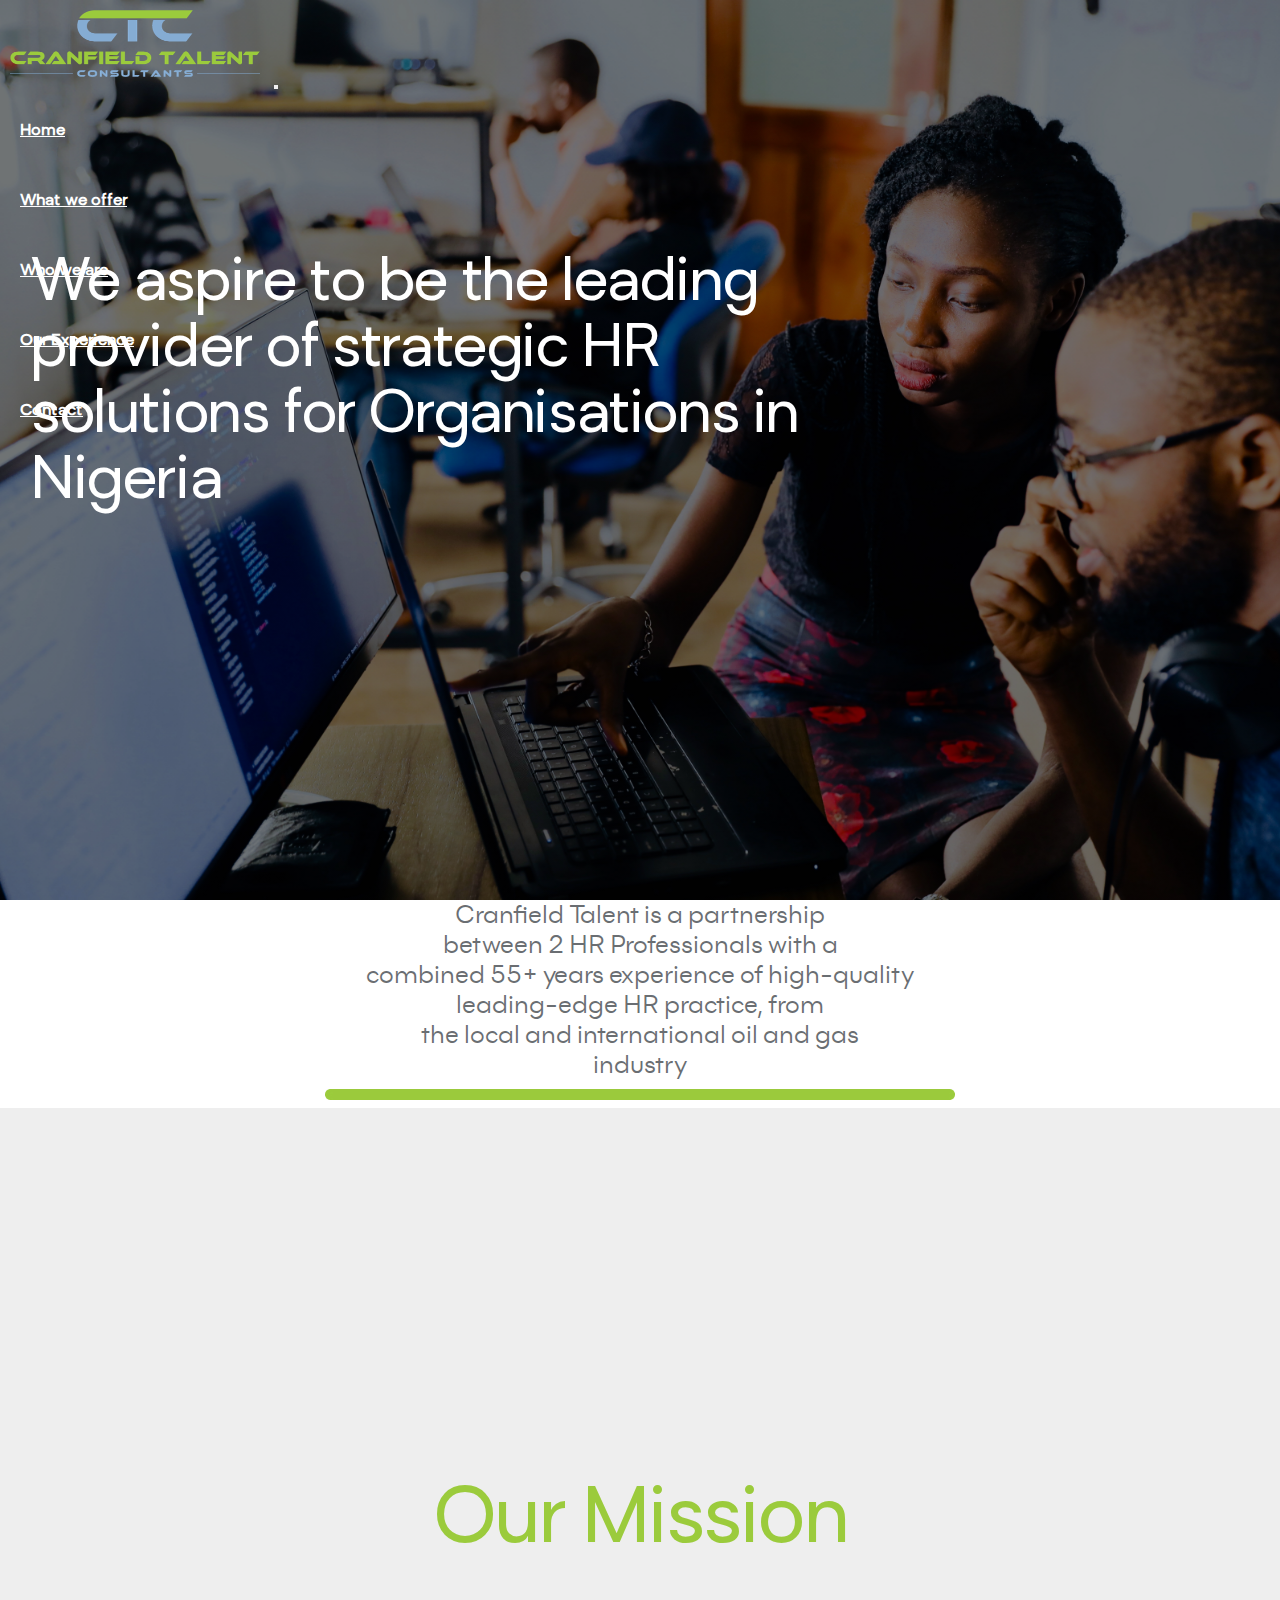
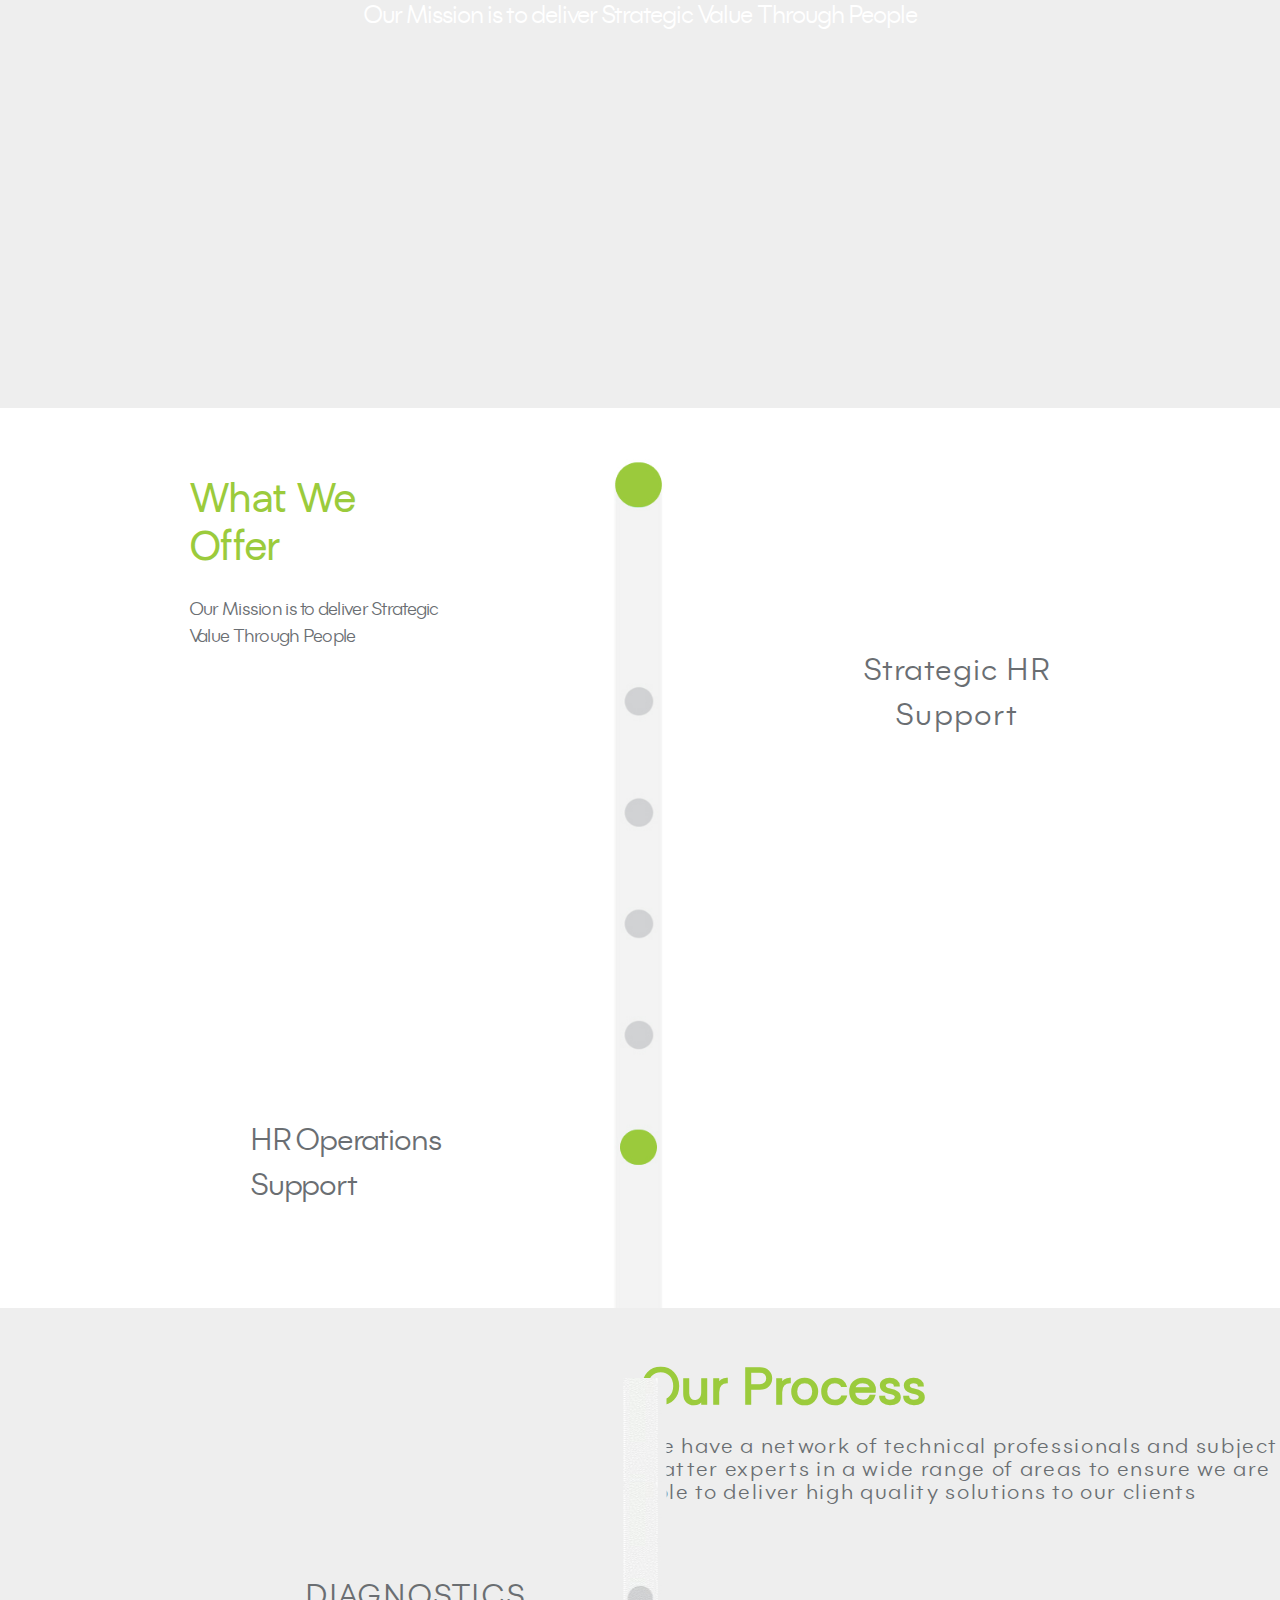
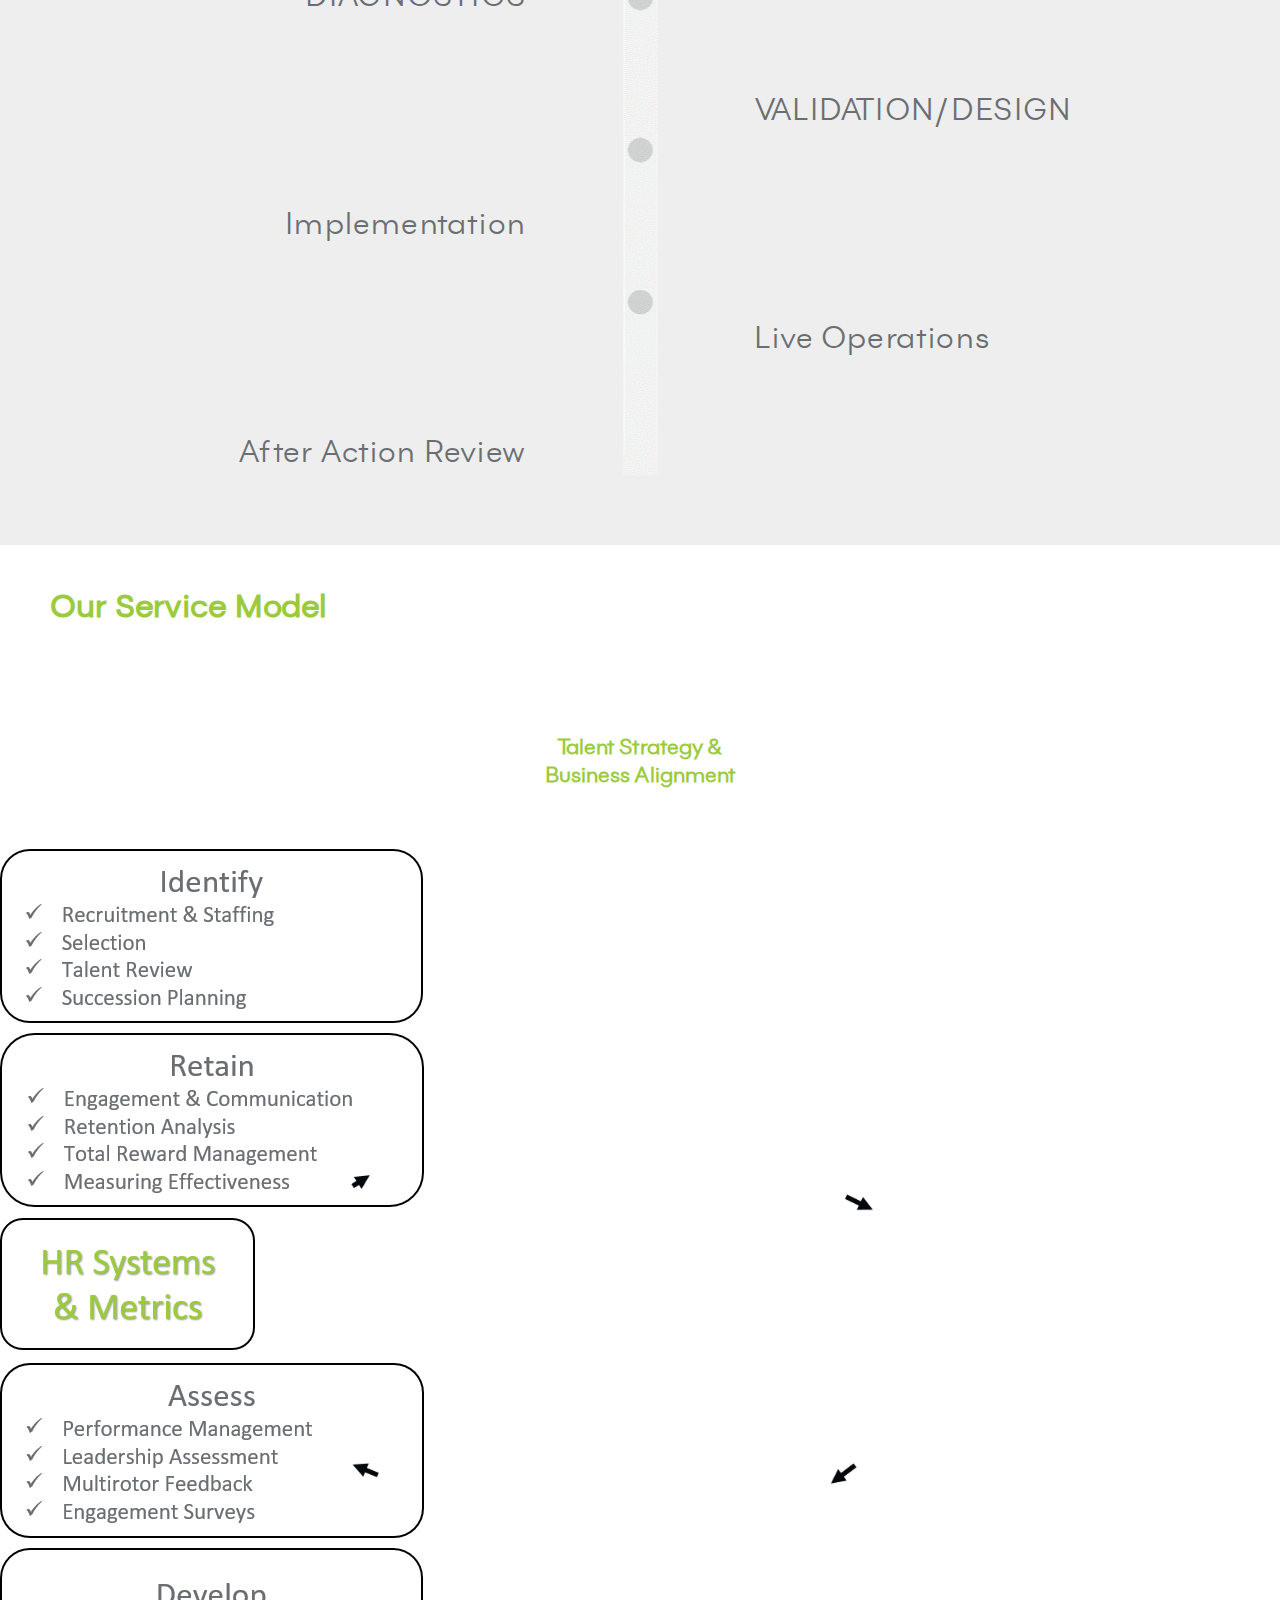
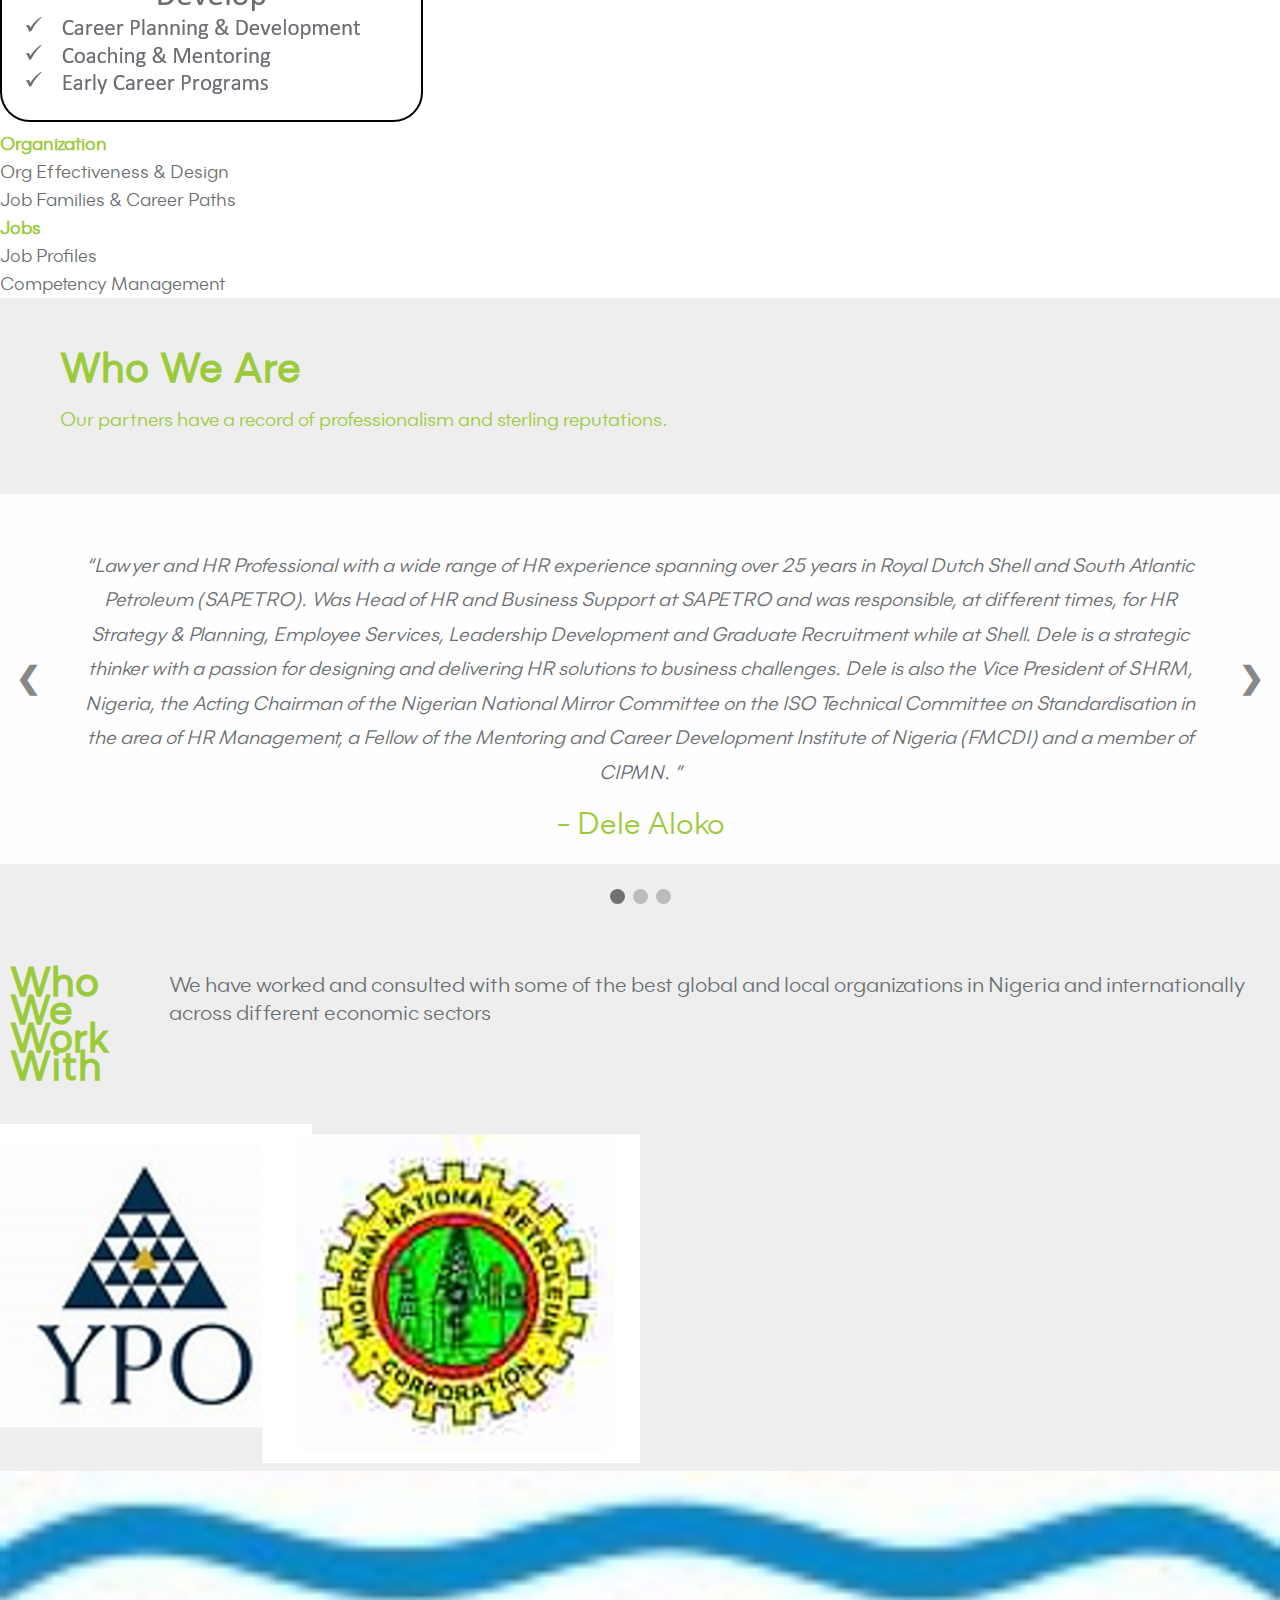
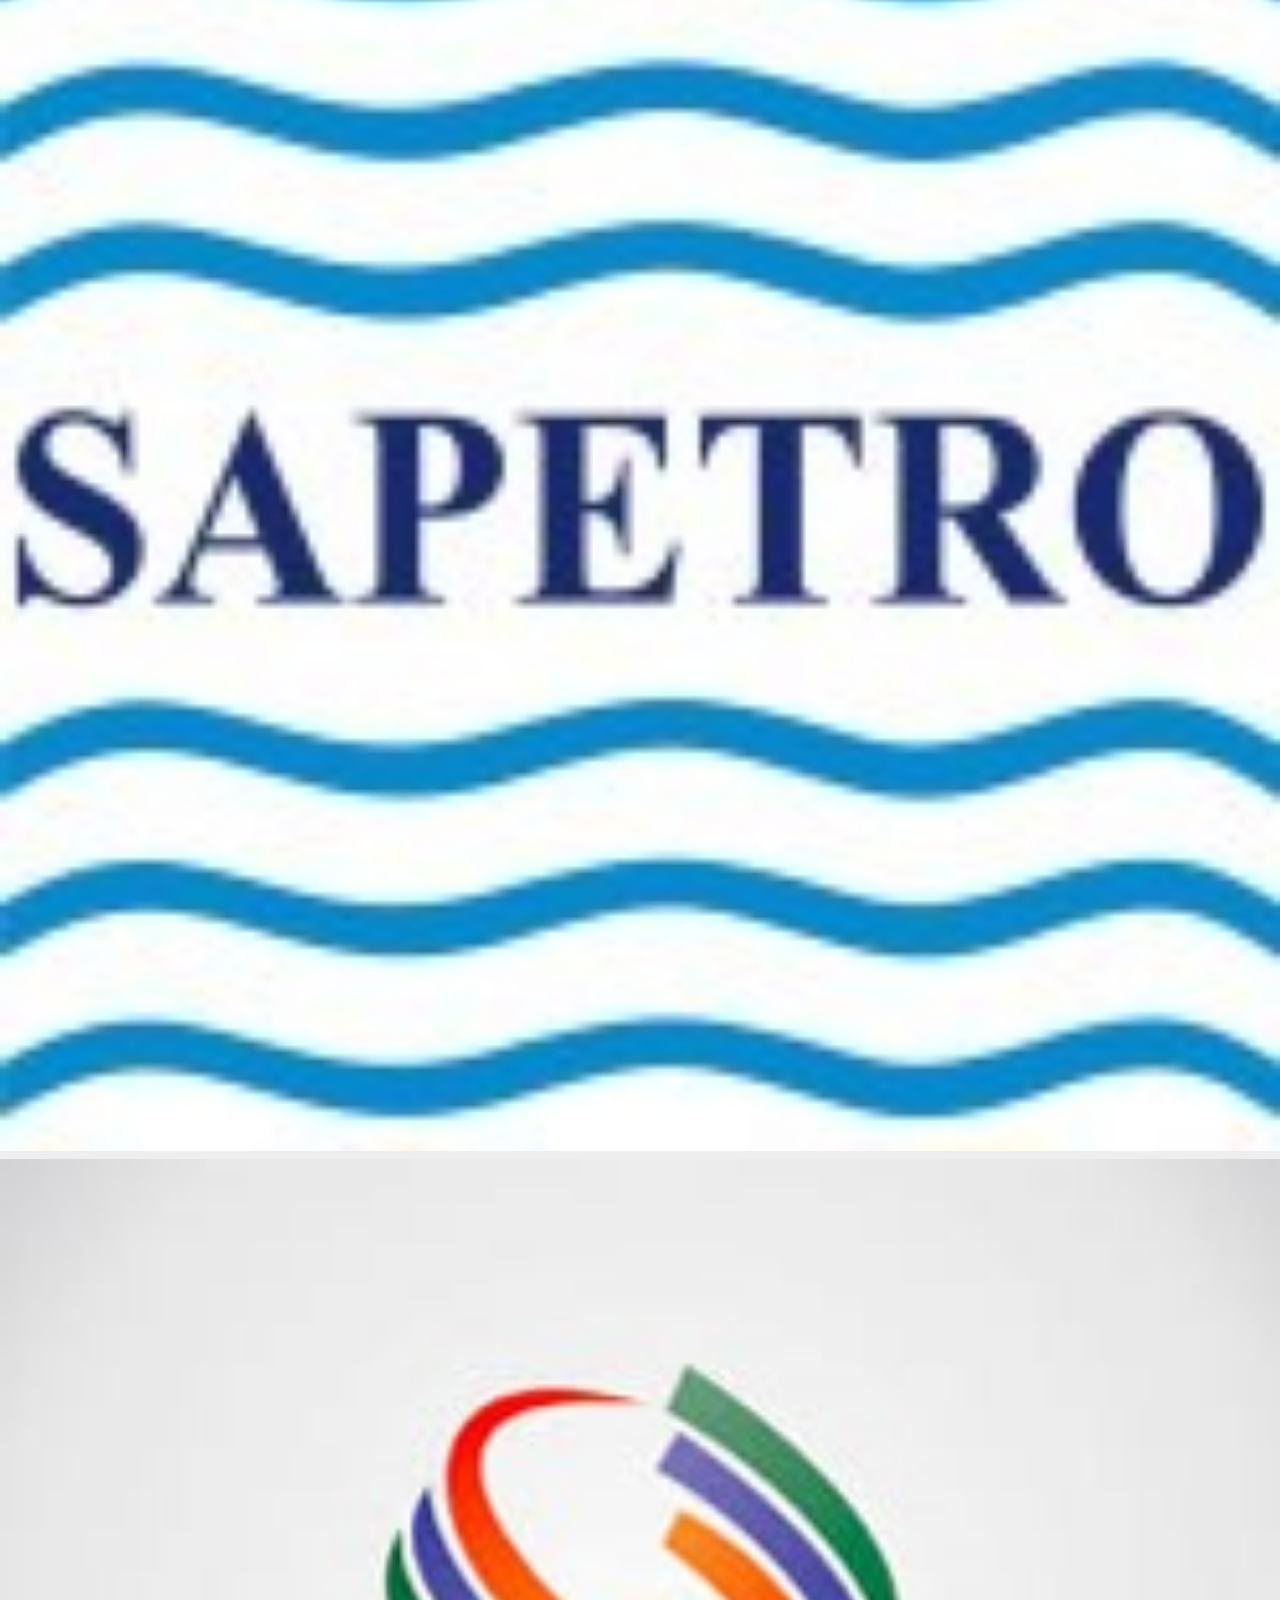
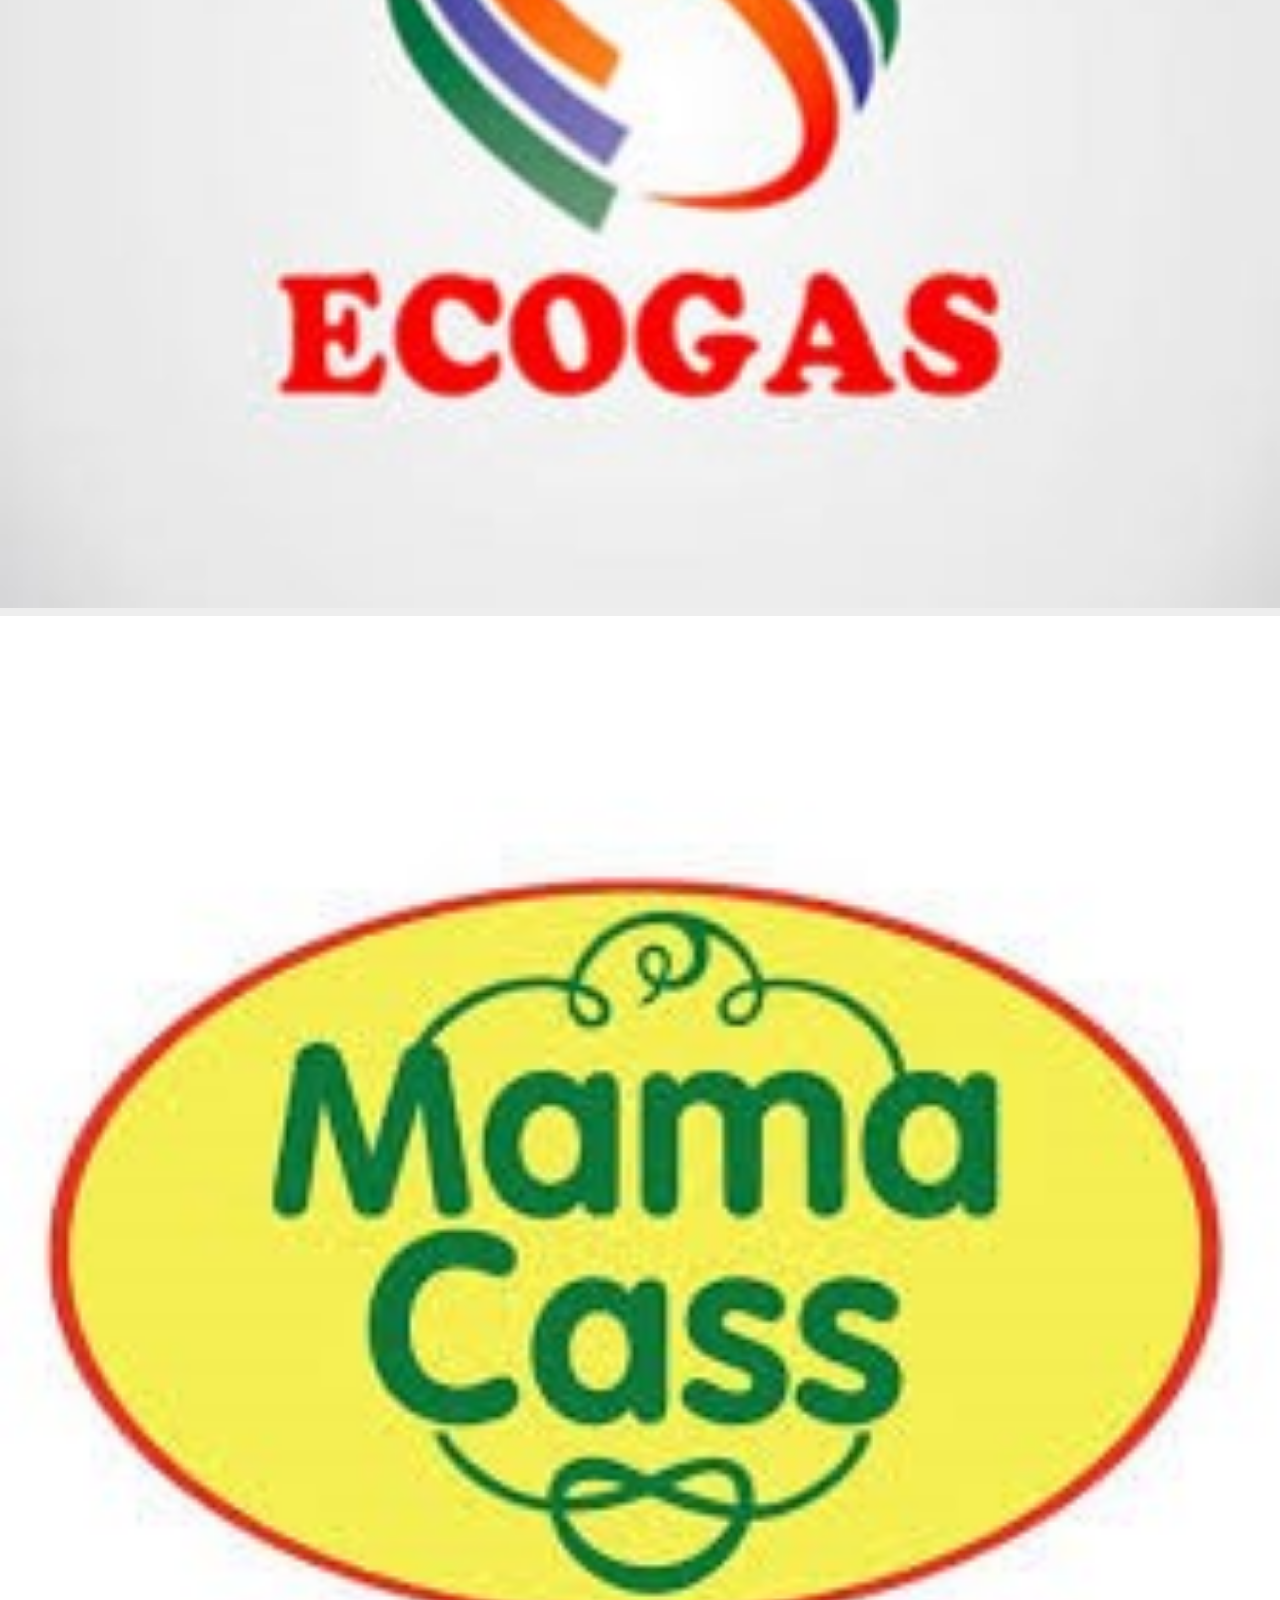
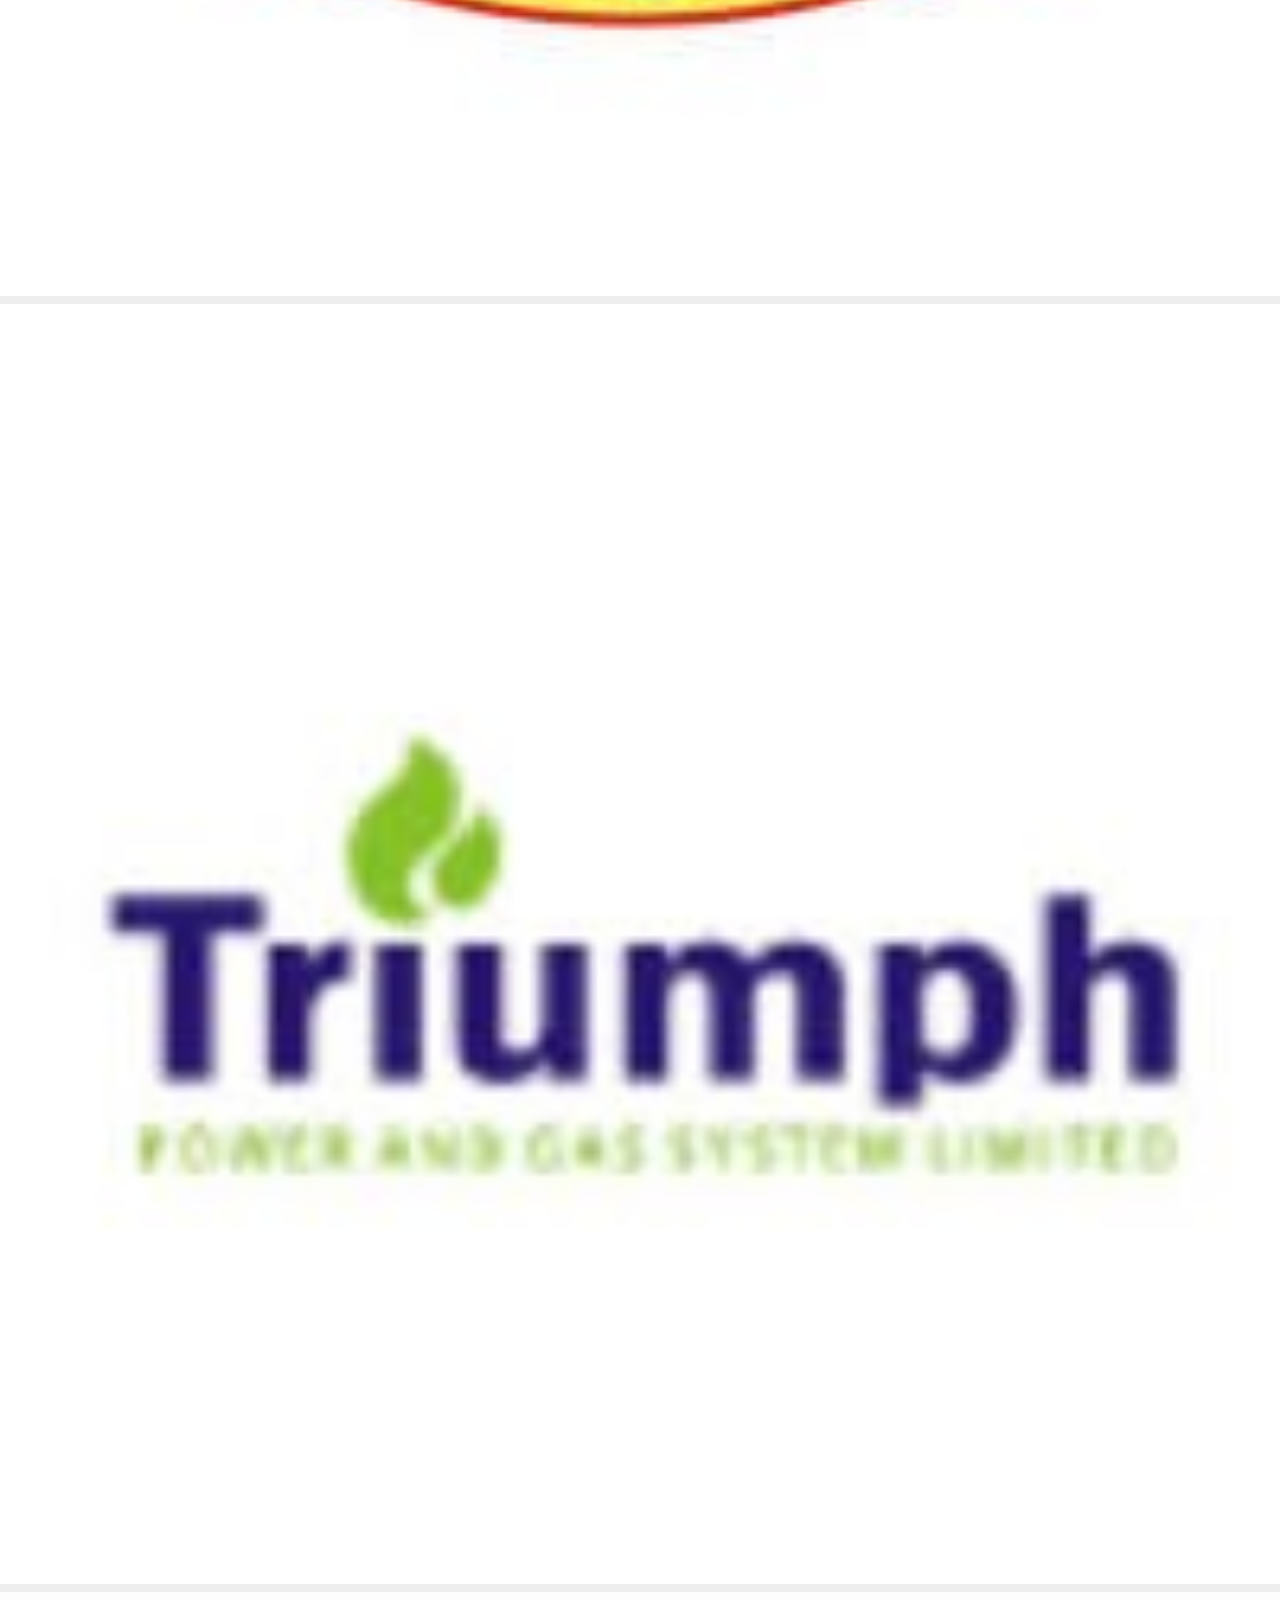
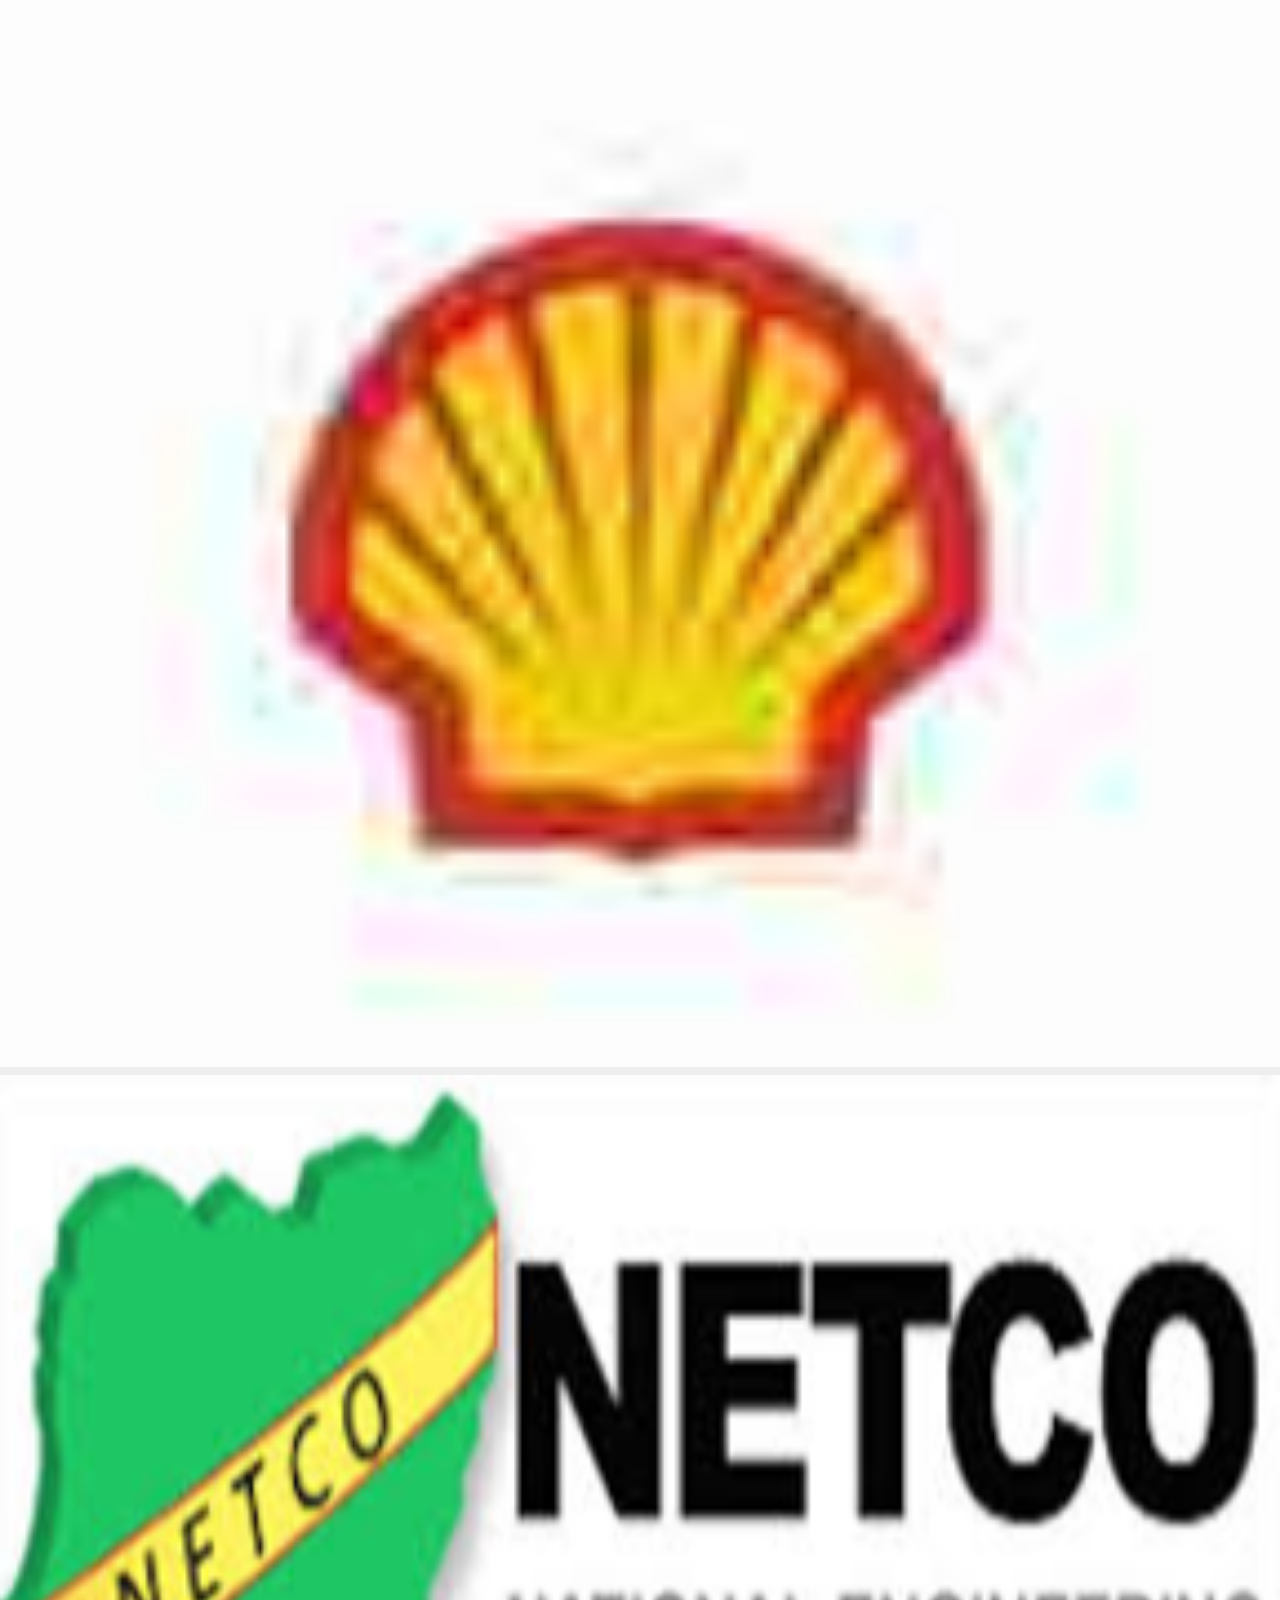
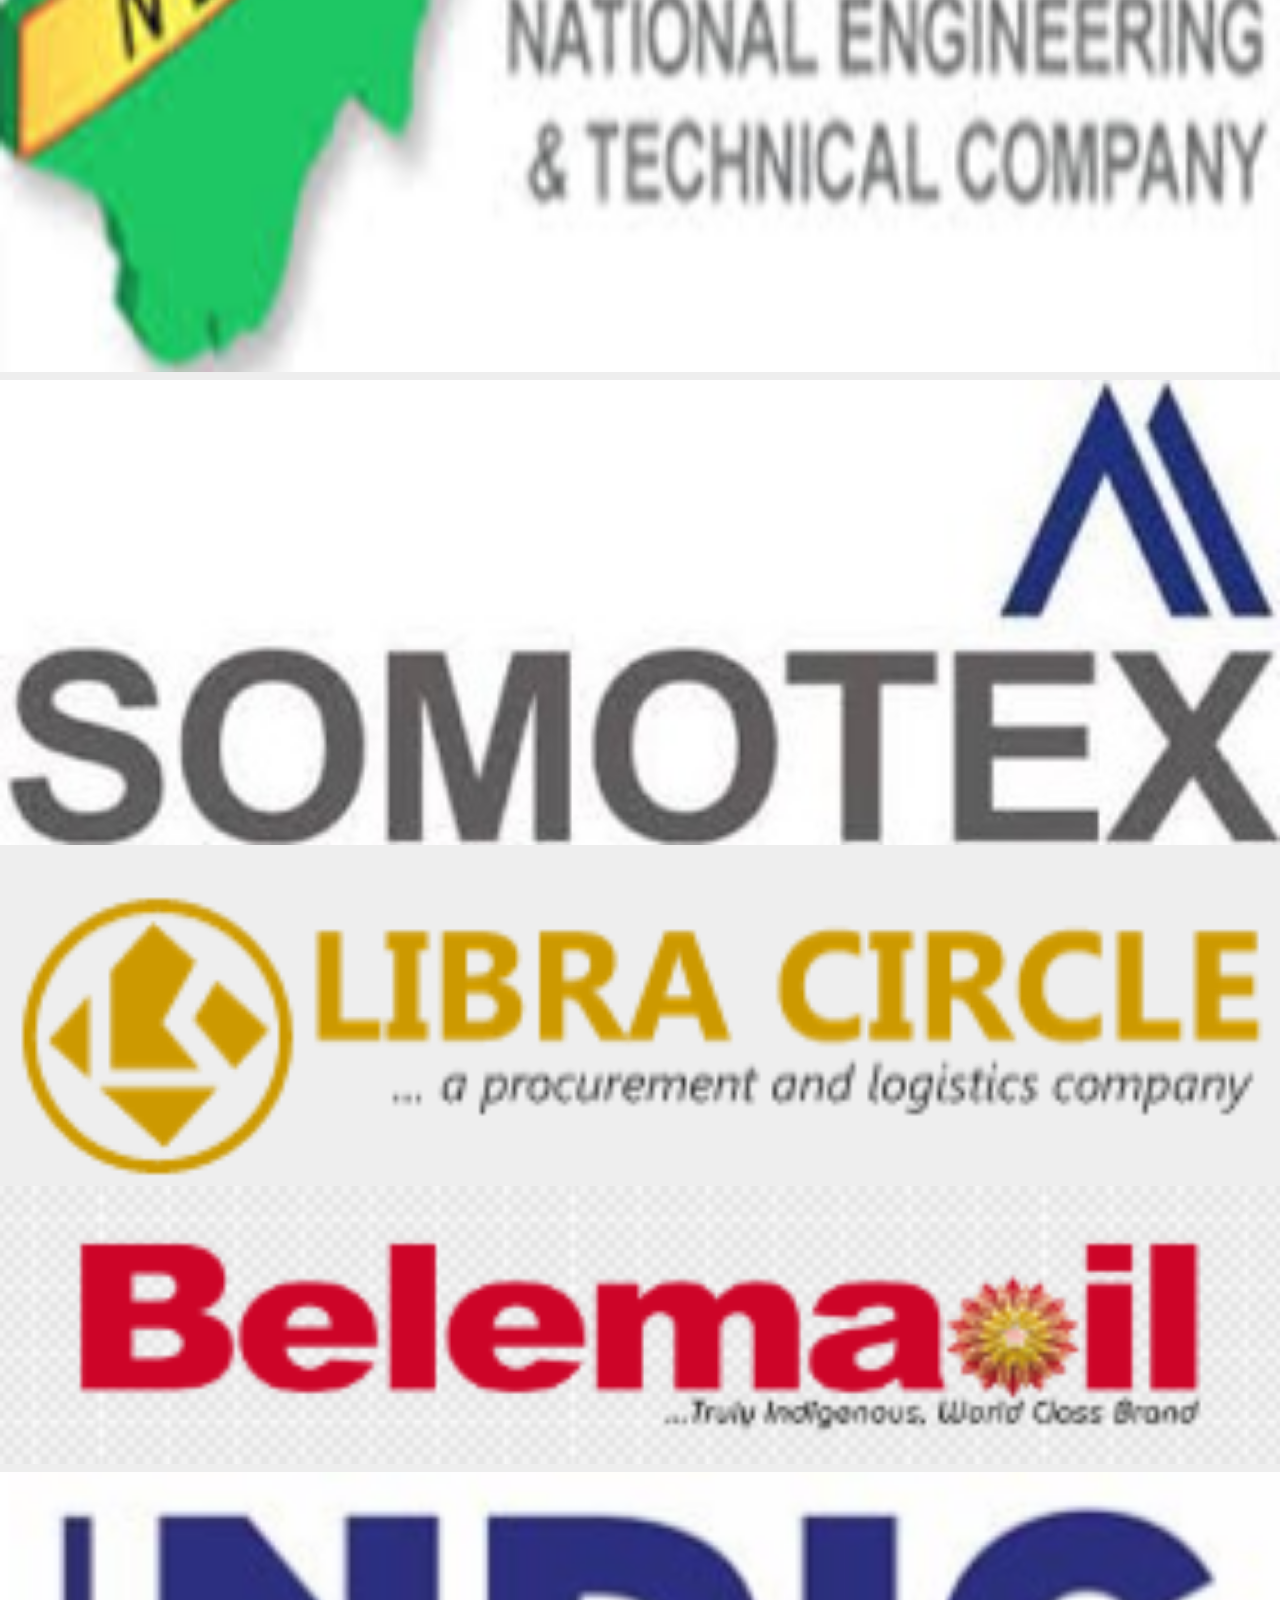
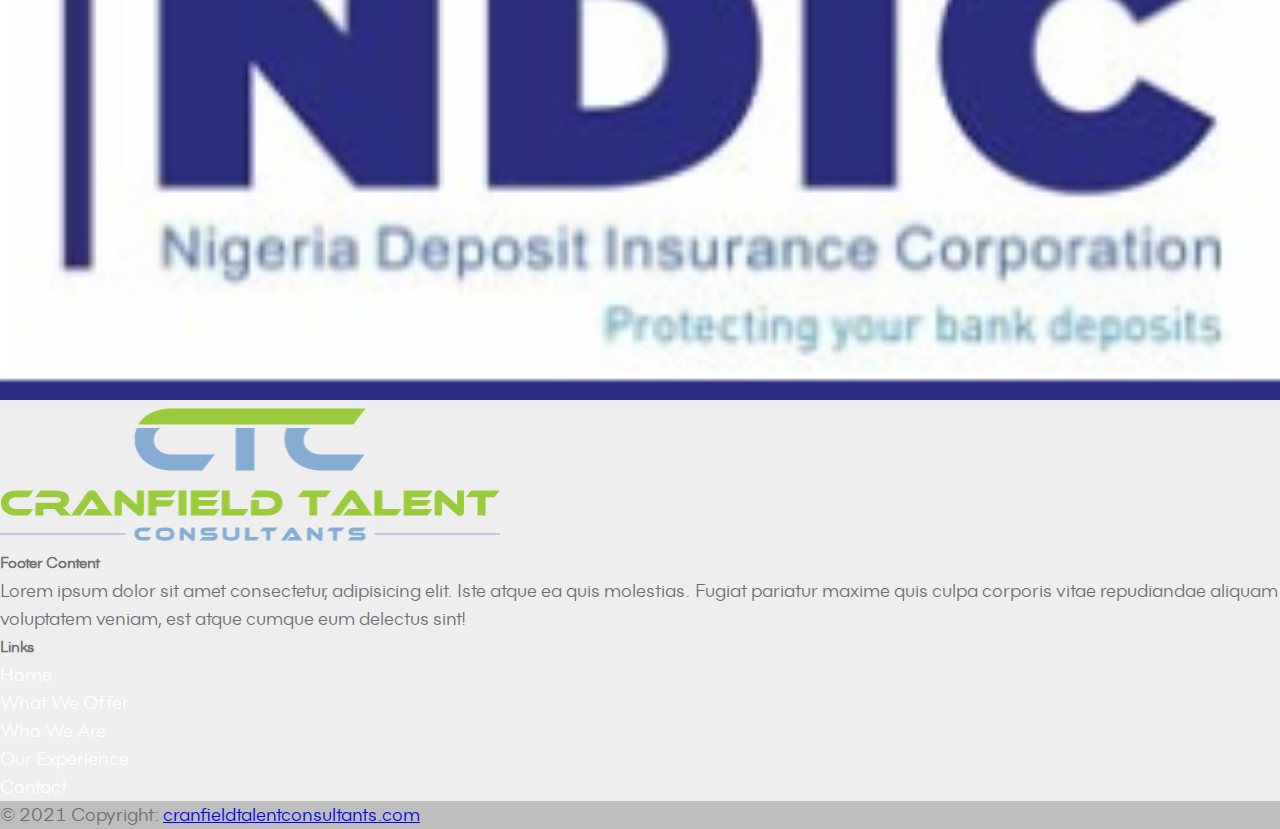
==== index.html @ 51577225 "build the site cranfieldtalentconsultants.com" ====
<!-- @format -->

<!DOCTYPE html>
<html lang="en">
	<head>
		<meta charset="UTF-8" />
		<meta name="viewport" content="width=device-width, initial-scale=1.0" />
		<link rel="stylesheet" href="./style/style.css" />
		<link
			href="https://cdn.jsdelivr.net/npm/bootstrap@5.0.0-beta1/dist/css/bootstrap.min.css"
			rel="stylesheet"
			integrity="sha384-giJF6kkoqNQ00vy+HMDP7azOuL0xtbfIcaT9wjKHr8RbDVddVHyTfAAsrekwKmP1"
			crossorigin="anonymous"
		/>
		<link href="./fonts/Neuville/style.css" rel="stylesheet" type="text/css" />
		<link
			href="./fonts/Flink/stylesheet.css"
			rel="stylesheet"
			type="text/css"
		/>
		<title>Cranfield Talent Consultants</title>
	</head>
	<body>
		<main class="container-fluid" id="home">
			<header>
				<nav class="navbar navbar-expand-lg navbar-dark">
					<div class="container">
						<a class="navbar-brand logo" href="index.html"
							><img src="./images/logo.png" class="logo-img" alt="logo"
						/></a>
						<button
							class="navbar-toggler"
							type="button"
							data-bs-toggle="collapse"
							data-bs-target="#navbarSupportedContent"
							aria-controls="navbarSupportedContent"
							aria-expanded="false"
							aria-label="Toggle navigation"
						>
							<span class="navbar-toggler-icon"></span>
						</button>
						<div class="collapse navbar-collapse" id="navbarSupportedContent">
							<ul class="navbar-nav ms-auto mb-2 mb-lg-0">
								<li class="nav-item">
									<a class="nav-link active" aria-current="page" href="#home"
										>Home</a
									>
								</li>
								<li class="nav-item">
									<a class="nav-link" href="#what-we-offer">What we offer</a>
								</li>
								<li class="nav-item">
									<a class="nav-link" href="#who-we-are">Who we are</a>
								</li>
								<li class="nav-item">
									<a class="nav-link" href="#our-experience">Our Experience</a>
								</li>
								<li class="nav-item">
									<a class="nav-link" id="contact" href="#contact">Contact</a>
								</li>
							</ul>
						</div>
					</div>
				</nav>
			</header>

			<!-- Hero Section -->
			<section class="hero container">
				<h1>
					We aspire to be the leading provider of strategic HR solutions for
					Organisations in Nigeria
				</h1>
			</section>
		</main>

		<!-- Partnership Section -->
		<section class="container-fluid partners">
			<div class="row">
				<div class="col-md-12 col-12">
					<div class="partnership py-5">
						<p>
							Cranfield Talent is a partnership<br />
							between 2 HR Professionals with a<br />
							combined 55+ years experience of high-quality<br />leading-edge HR
							practice, from<br />
							the local and international oil and gas<br />
							industry
						</p>
						<figure>
							<img src="./images/thick-border.png" class="img-fluid" alt="" />
						</figure>
					</div>
				</div>
			</div>
		</section>

		<!-- Our Mission -->
		<section class="container-fluid our-mission" id="contact">
			
			<div class="row">
				<div class="col-md-12 col-12">
					<div class="our-mission-div">
						<h1>Our Mission</h1>
						<p>Our Mission is to deliver Strategic Value Through People</p>
					</div>
				</div>
			</div>
		</section>

		<!-- What We Offer -->
		<section class="container-fluid what-we-offer py-3" id="what-we-offer">
			<div class="row">
				<div class="col-md-12 col-12">
					<div class="what-we-offer-div">
						<div class="left-part">
							<h1>What We Offer</h1>
							<p>Our Mission is to deliver Strategic Value Through People</p>
						</div>
						<figure>
							<img src="./images/pipe1.jpg" class="img-fluid" alt="pipe" />
						</figure>
						<div class="strategic-hr-support">
							<h3>Strategic HR<br> Support</h3>
						</div>
					</div>
				</div>
			</div>
			<div class="hr-operation-support text-center">
				<h3>HR Operations<br> Support</h3>
			</div>

			<!-- Display Text on Hover -->
			<div class="card hover-cards hover-card-1" style="width: 35rem">
				<div class="card-body">
					<h5 class="card-title">Strategy Development:</h5>
					<p class="card-text">
						Facilitate the framing and definition of a corporate strategy to
						define long term goals and direction for the organization
					</p>
					<h5 class="card-title">Performance Management Framework:</h5>
					<p class="card-text">
						Design and implement a performance management framework to help
						ensure achievement of the company’s objectives
					</p>
					<h5 class="card-title">Compensation Management Framework:</h5>
					<p class="card-text">
						Review and re-design the existing compensation framework to
						strengthen the linkage to organizational performance and better
						support the achievement of corporate goals
					</p>
					<h5 class="card-title">Employee Engagement/Experience:</h5>
					<p class="card-text">
						Review Employee Value Proposition (EVP) and recommend changes to
						Management with a view to improving the Employee Experience,
						motivation, performance and results
					</p>
					<h5 class="card-title">Cultural Assessment:</h5>
					<p class="card-text">
						Conduct a culture review and develop a plan for cultural change in
						the organization to engender a high-performance culture
					</p>
				</div>
			</div>

			<div class="card hover-cards hover-card-2" style="width: 60rem">
				<div class="card-body">
					<h5 class="card-title">Employee Records Management:</h5>
					<p class="card-text">
						Manage employee records from creation, storage, data warehousing,
						maintenance and permanent preservation.
					</p>
					<h5 class="card-title">HR Outsourced Shared Services:</h5>
					<p class="card-text">
						Manpower planning and recruitment management, payroll management, HR
						Policy procedures drafting, performance management, training and
						development and corporate retreats.
					</p>
					<h5 class="card-title">Employee Benefits Administration:</h5>
					<p class="card-text">
						Create, manage and update employee benefits program to improve
						employee engagement
					</p>
					<h5 class="card-title">Employee Communications Advisory:</h5>
					<p class="card-text">
						Create engaging communications to drive employee engagement and
						well-being.
					</p>
					<h5 class="card-title">Employee Contract Negotiations:</h5>
					<p class="card-text">
						Determining competitive pay rates that support optimal employee
						motivation and engagement while also contributing to a strong
						employee value proposition that supports business strategy
					</p>
					<h5 class="card-title">Statutory Compliance:</h5>
					<p class="card-text">
						Produce and manage statutory benefits & obligations - Pensions,
						Industrial Training Fund (ITF), Workmen’s Compensation, National
						Housing Fund (NHF), Group Life Insurance, etc
					</p>
				</div>
			</div>
		</section>

		<!-- Our Process -->
		<section class="container-fluid our-process">
			<div class="container">
				<div class="row process">
					<div class="col-md-12 col-12 my-5 text-end">
						<div class="process-div">
							<h1>Our Process</h1>
							<p>
								We have a network of technical professionals and subject matter
								experts in a wide range of areas to ensure we are able to
								deliver high quality solutions to our clients
							</p>
							
						</div>
					</div>
					
					</div>
				</div>

					<div class="row dia">
						<div class="col-md-12 col-12">
							<div class="five-step-process diagnostics s1">
								<p>DIAGNOSTICS</p>
							</div>
						</div>
					</div>
					<div class="row v-d">
						<div class="col-md-12 col-12">
							<p class="five-step-process validation-design s2">
								VALIDATION/DESIGN
							</p>
						</div>
					</div>
					<div class="row imp">
						<div class="col-md-12 col-12">
							<div class="five-step-process implementation s3">
								<p class="">Implementation</p>
							</div>
						</div>
					</div>
					
					<div class="row live-opr">
						<div class="col-md-12 col-12">
							<div class="five-step-process live-operation s4">
								<p class="">Live Operations</p>
							</div>
						</div>
					</div>
					<div class="row after-actn">
						<div class="col-md-12 col-12">
							<div class="five-step-process after-action-review s5">
								<p class="">After Action Review</p>
							</div>
						</div>
					</div>
				<figure>
					<img src="./images/pipe2.jpg" class="img-fluid pipe2" alt="" />
				</figure>
				<figure>
					<img src="./images/pipe2.jpg" class="img-fluid pipe2-copy" alt="" />
				</figure>
			</div>
		

		
			<!-- Display Five Step Card on Hover -->
			<div
				class="card five-step-process-cards diagnostics-card c1"
				style="width: 35rem"
			>
				<div class="card-body">
					<h5 class="card-title">Diagnostics</h5>
					<p class="card-text">
						<span> Engagement/Project Set-up</span> <br />
						<span>Data gathering (Internal)</span><br />
						* Strategic Governance (Mission, Vision, Strategy, etc)<br />
						* Operational processes, workflows and organisational structure
						analysis<br />* Test current talent’s alignment with strategic
						vision <br />* Current culture against current economic realities
						(Covid 19 and post Covid 19)<br />* ICT Landscape<br />
						<span>Data Gathering (External)</span><br />
						Review of External Factors & Literature Benchmark Analysis of Key
						Metrics<br />
						<span>Data Review & Analysis</span>
					</p>
				</div>
			</div>

			<div
				class="card five-step-process-cards validation-design-card c2"
				style="width: 35rem"
			>
				<div class="card-body">
					<h5 class="card-title">Validation/Design</h5>
					<p class="card-text">
						* Validate Findings (from Diagnostics)
						<br />
						* Design Operating Model & Action Plan
						<br />* Test current talent’s alignment with strategic vision
						<br />* Develop Communication & Engagement Plan <br />* Validate
						Initial Design (with Stakeholder Feedback)
						<br />
						* Submit Final Design for Client Approval
						<br />
					</p>
				</div>
			</div>

			<div
				class="card five-step-process-cards implementation-card c3"
				style="width: 35rem"
			>
				<div class="card-body">
					<h5 class="card-title">Implementation</h5>
					<p class="card-text">
						* Create Awareness<br />* Implement Action Plan
					</p>
				</div>
			</div>

			<div
				class="card five-step-process-cards live-operation-card c4"
				style="width: 35rem"
			>
				<div class="card-body">
					<h5 class="card-title">Live Operations</h5>
					<p class="card-text">
						* Run Outsourced HR Services as agreed

						<br />
						* Monitor Progress

						<br />* Make Adjustments to Agreed Solution
					</p>
				</div>
			</div>

			<div
				class="card five-step-process-cards after-action-review-card c5"
				style="width: 35rem"
			>
				<div class="card-body">
					<h5 class="card-title">After Action Review</h5>
					<p class="card-text">
						* What was supposed to happen?

						<br />
						* What actually happened?

						<br />* Why were there differences?

						<br />* What worked? <br />* What didn’t?

						<br />
						* Why?

						<br />
						What actions will be taken to realign organisational focus to
						defined goals and objectives?
					</p>
				</div>
			</div>
		</section>

		<!-- OUR SERVICE MODEL -->
		<section class="container-fluid our-service-model my-1">
			<div class="container">
				<h1>Our Service Model</h1>
				<h3>
					Talent Strategy &<br />
					Business Alignment
				</h3>
			</div>
			<div class="container">
				<div class="row text-center">
					<div class="col-md-12 col-12">
						<img
							src="./images/our-service-model-1.png"
							class="p-2 w-25 img-fluid"
							alt=""
						/>
					</div>
				</div>

				<div class="row text-center">
					<div class="col-md-4 col-12">
						<img
							src="./images/our-service-model-2.png"
							class="p-2 w-75 img-fluid"
							alt=""
						/>
					</div>
					<div class="col-md-4 col-12 align-self-center">
						<img
							src="./images/our-service-model-3.png"
							class="p-2 w-50 img-fluid"
							alt=""
						/>
					</div>
					<div class="col-md-4 col-12">
						<img
							src="./images/our-service-model-4.png"
							class="p-2 w-75 img-fluid"
							alt=""
						/>
					</div>
				</div>

				<div class="row text-center">
					<div class="col-md-12 col-12">
						<img
							src="./images/our-service-model-5.png"
							class="img-fluid w-25"
							alt=""
						/>
					</div>
				</div>

				<div class="bootom-div p-4 d-flex justify-content-lg-between">
					<div class="organization">
						<h4>Organization</h4>
						<p>
							Org Effectiveness & Design<br />
							Job Families & Career Paths
						</p>
					</div>
					<div class="jobs">
						<h4>Jobs</h4>
						<p>
							Job Profiles
							<br />
							Competency Management
						</p>
					</div>
				</div>

				<img src="./images/arrows.png" class="arrows" alt="" />
			</div>
		</section>

		<!-- WHO WE ARE -->
		<section class="container-fluid who-we-are py-4 bg-white" id="who-we-are">
			<div class="container">
			<div class="heading w-25">
				<h1 class="">Who We Are</h1>
				<p>
					Our partners have a record of professionalism and sterling
					reputations.
				</p>
			</div>
			</div>
			<div class="slider bg-white w-75 h-100 m-auto my-5">
				<!-- Slideshow container -->
				<div class="slideshow-container">
					<!-- Full-width slides/quotes -->
					<div class="mySlides">
						<q
							>Lawyer and HR Professional with a wide range of HR experience
							spanning over 25 years in Royal Dutch Shell and South Atlantic
							Petroleum (SAPETRO). Was Head of HR and Business Support at
							SAPETRO and was responsible, at different times, for HR Strategy &
							Planning, Employee Services, Leadership Development and Graduate
							Recruitment while at Shell. Dele is a strategic thinker with a
							passion for designing and delivering HR solutions to business
							challenges. Dele is also the Vice President of SHRM, Nigeria, the
							Acting Chairman of the Nigerian National Mirror Committee on the
							ISO Technical Committee on Standardisation in the area of HR
							Management, a Fellow of the Mentoring and Career Development
							Institute of Nigeria (FMCDI) and a member of CIPMN.
						</q>
						<p class="author">- Dele Aloko</p>
					</div>

					<div class="mySlides">
						<q
							>HR Professional with over 30 years HR experience from FCMG & oil
							and gas industries. As Aba plant HR Manager with Unilever, he was
							responsible for end to end HR services. Also worked as Head of
							Recruitment Africa and Global Skill pool Manager Commercial,
							amongst other roles at Royal Dutch Shell. Has been involved in
							managing and facilitating large scale recruitment campaigns,
							interviewing candidates, training and coaching assessors &
							interviewers Ib is a passionate HR professional who has continued
							to provide HR consultancy services in areas of recruitment,
							employee development, training and organisational development. He
							is a member of CIPM and SHRM
						</q>
						<p class="author">- Ib Udofia</p>
					</div>

					<div class="mySlides">
						<q
							>Process and activity design consultant with over 30 years
							experience in Management Systems Design & Implementation, IT, HSSE
							& Engineering. Has provided management system, engineering and IT
							solutions to companies in Nigeria, Central and West Africa. His
							experience cuts across various economic sectors including Oil &
							Gas, manufacturing as well as the public sector. His work on
							process optimization and operational excellence has helped many
							organizations to transform their business performance
						</q>
						<p class="author">- Inyang Effiong</p>
					</div>

					<!-- Next/prev buttons -->
					<a class="prev" onclick="plusSlides(-1)">&#10094;</a>
					<a class="next" onclick="plusSlides(1)">&#10095;</a>
				</div>

				<!-- Dots/bullets/indicators -->
				<div class="dot-container">
					<span class="dot" onclick="currentSlide(1)"></span>
					<span class="dot" onclick="currentSlide(2)"></span>
					<span class="dot" onclick="currentSlide(3)"></span>
				</div>
			</div>
		</section>

		<!-- WHO WE WORK WITH -->
		<section
			class="container-fluid who-we-work-with py-5 bg-white my-1"
			id="our-experience"
		>
			<div class="container">
			<div class="row who-we-work-with-row">
				<div class="col-md-4 col-12">
					<h1>Who We<br> Work With</h1>
				</div>
				<div class="col-md-8 col-12">
					<p>
						We have worked and consulted with some of the best global and local
						organizations in Nigeria and internationally across different
						economic sectors
					</p>
				</div>
			</div>
			</div>
			<div class="container">
			<div class="row">
				<div class="col-md-12 col-12">
					<figure class="w-50 text-center m-auto">
						<img
							src="./images/who-we-work-with-img1.png"
							class="img-fluid"
							width="50%"
							alt=""
						/>
					</figure>
				</div>
			</div>
			</div>

			<div class="container">
			<div class="row text-center">
				<div class="col-md-2 col-12">
					<figure class="text-center m-auto">
						<img
							src="./images/who-we-work-with-img2.jpg"
							class="img-fluid"
							width="100%"
							alt=""
						/>
					</figure>
				</div>
				<div class="col-md-2 col-12">
					<figure class="text-center m-auto">
						<img
							src="./images/who-we-work-with-img3.jpg"
							class="img-fluid"
							width="100%"
							alt=""
						/>
					</figure>
				</div>
				<div class="col-md-2 col-12">
					<figure class="text-center m-auto">
						<img
							src="./images/who-we-work-with-img4.jpg"
							class="img-fluid"
							width="100%"
							alt=""
						/>
					</figure>
				</div>
				<div class="col-md-2 col-12">
					<figure class="text-center m-auto">
						<img
							src="./images/who-we-work-with-img5.jpg"
							class="img-fluid"
							width="100%"
							alt=""
						/>
					</figure>
				</div>
				<div class="col-md-2 col-12">
					<figure class="text-center m-auto">
						<img
							src="./images/who-we-work-with-img6.png"
							class="img-fluid"
							width="100%"
							alt=""
						/>
					</figure>
				</div>
				<div class="col-md-2 col-12">
					<figure class="text-center m-auto">
						<img
							src="./images/who-we-work-with-img7.png"
							class="img-fluid"
							width="100%"
							alt=""
						/>
					</figure>
				</div>
			</div>
			</div>

			<div class="container">
			<div
				class="row text-center d-flex justify-content-center align-items-center"
			>
				<div class="col-md-2 col-12">
					<figure class="text-center m-auto">
						<img
							src="./images/who-we-work-with-img8.jpg"
							class="img-fluid"
							width="100%"
							alt=""
						/>
					</figure>
				</div>
				<div class="col-md-2 col-12">
					<figure class="text-center m-auto">
						<img
							src="./images/who-we-work-with-img9.png"
							class="img-fluid"
							width="100%"
							alt=""
						/>
					</figure>
				</div>

				<div class="col-md-2 col-12">
					<figure class="text-center m-auto">
						<img
							src="./images/who-we-work-with-img10.png"
							class="img-fluid"
							width="100%"
							alt=""
						/>
					</figure>
				</div>
				<div class="col-md-2 col-12">
					<figure class="text-center m-auto">
						<img
							src="./images/who-we-work-with-img11.png"
							class="img-fluid"
							width="100%"
							alt=""
						/>
					</figure>
				</div>
			</div>
			</div>
		</section>

		<!-- Footer -->
		<footer class="bg-primary text-white text-center text-lg-start pt-5">
			<!-- Grid container -->
			<div class="container p-4">
				<!--Grid row-->
				<div class="row">
					<!--Grid column-->
					<div class="col-lg-3 col-md-3 mb-4 mb-md-0">
						<figure class="footer-logo-container">
							<img src="./images/logo.png" class="img-fluid w-75" alt="" />
						</figure>
					</div>
					<!--Grid column-->
					<!--Grid column-->
					<div class="col-lg-6 col-md-12 mb-4 mb-md-0">
						<h5 class="text-uppercase">Footer Content</h5>

						<p>
							Lorem ipsum dolor sit amet consectetur, adipisicing elit. Iste
							atque ea quis molestias. Fugiat pariatur maxime quis culpa
							corporis vitae repudiandae aliquam voluptatem veniam, est atque
							cumque eum delectus sint!
						</p>
					</div>
					<!--Grid column-->

					<!--Grid column-->
					<div class="col-lg-3 col-md-6 mb-4 mb-md-0">
						<h5 class="text-uppercase">Links</h5>

						<ul class="list-unstyled mb-0">
							<li>
								<a href="#!" class="text-white">Home</a>
							</li>
							<li>
								<a href="#!" class="text-white">What We Offer</a>
							</li>
							<li>
								<a href="#!" class="text-white">Who We Are</a>
							</li>
							<li>
								<a href="#!" class="text-white">Our Experience</a>
							</li>
							<li>
								<a href="#!" class="text-white">Contact</a>
							</li>
						</ul>
					</div>
					<!--Grid column-->
				</div>
				<!--Grid row-->
			</div>
			<!-- Grid container -->

			<!-- Copyright -->
			<div class="text-center p-3" style="background-color: rgba(0, 0, 0, 0.2)">
				© 2021 Copyright:
				<a class="text-white" href="https://mdbootstrap.com/"
					>cranfieldtalentconsultants.com</a
				>
			</div>
			<!-- Copyright -->
		</footer>
		<!-- Footer -->

		<script
			src="https://cdn.jsdelivr.net/npm/@popperjs/core@2.5.4/dist/umd/popper.min.js"
			integrity="sha384-q2kxQ16AaE6UbzuKqyBE9/u/KzioAlnx2maXQHiDX9d4/zp8Ok3f+M7DPm+Ib6IU"
			crossorigin="anonymous"
		></script>
		<script
			src="https://cdn.jsdelivr.net/npm/bootstrap@5.0.0-beta1/dist/js/bootstrap.min.js"
			integrity="sha384-pQQkAEnwaBkjpqZ8RU1fF1AKtTcHJwFl3pblpTlHXybJjHpMYo79HY3hIi4NKxyj"
			crossorigin="anonymous"
		></script>
		<script src="./js/app.js"></script>
	</body>
</html>
---- style/style.css ----
/** @format */
* {
  margin: 0;
  padding: 0;
  box-sizing: border-box;
}

h1 {
  font-size: 2rem;
  color: #9bcb3c;
  font-family: "Neuville";
}

body {
  font-family: 'flinkregular' !important;
  font-weight: 400;
  box-shadow: none !important;
  background-color: #eee !important;
  color: #6a6e72 !important;
  font-size: 18px;
  line-height: 28px;
}

main {
  height: 100vh;
  background-image: linear-gradient(rgba(0, 0, 0, 0.5), rgba(0, 0, 0, 0.5)), url("/images/hero.jpg");
  background-position: center;
  background-repeat: no-repeat;
  background-size: cover;
  z-index: -1;
  background-attachment: fixed;
}

nav {
  height: 180px;
}

nav .logo img {
  width: 270px;
  height: auto;
  padding: 10px;
}

nav .navbar-nav li {
  padding: 20px;
}

nav .navbar-nav li a {
  font-family: 'Neuville' !important;
  font-weight: bold;
  font-size: 1rem;
  color: white !important;
  transition: 0.4s ease all;
}

nav .navbar-nav li a:hover {
  color: #9bcb3c !important;
}

.hero {
  height: calc(100vh - 180px);
  position: relative;
}

.hero h1 {
  line-height: 1.1;
  font-weight: 400;
  letter-spacing: -0.04em;
  position: absolute;
  top: 10%;
  left: 30px;
  color: #fff;
  width: 62%;
  font-size: 60px;
}

.partners {
  background: white;
}

.partnership {
  font-family: "flinkregular";
  width: 50%;
  text-align: center;
  margin: auto;
}

.partnership p {
  font-size: 25px;
  line-height: 1.2;
  color: 6a6e72;
}

.our-mission {
  height: 100vh;
  background-image: linear-gradient(rgba(0, 0, 0, 0.5), rgba(0, 0, 0, 0.5)), url("/images/girl-with-laptop.jpg");
  background-position: center;
  background-repeat: no-repeat;
  background-size: cover;
  z-index: -1;
  background-attachment: fixed;
}

.our-mission .our-mission-div {
  height: 100vh;
  display: flex;
  justify-content: center;
  align-items: center;
  flex-direction: column;
  color: white;
}

.our-mission .our-mission-div h1 {
  margin-bottom: 35px;
  line-height: 1;
  font-weight: 400;
  letter-spacing: -0.04em;
  font-size: 80px;
}

.our-mission .our-mission-div p {
  font-weight: 400;
  letter-spacing: -0.04em;
  line-height: 1.5;
  font-size: 24px;
}

.what-we-offer {
  height: 100vh;
  background: white;
  position: relative;
  z-index: 1;
}

.what-we-offer .what-we-offer-div {
  display: flex;
  justify-content: space-around;
}

.what-we-offer .what-we-offer-div .left-part {
  margin: 70px 30px;
  max-width: 20%;
}

.what-we-offer .what-we-offer-div .left-part h1 {
  margin-bottom: 22px;
  line-height: 1.2;
  color: #9bcb3c;
  font-weight: 400;
  letter-spacing: -0.04em;
  font-size: 40px;
}

.what-we-offer .what-we-offer-div .left-part p {
  color: #6a6e72;
  font-weight: 400;
  letter-spacing: -0.04em;
  margin-bottom: 30px;
  font-size: 18px;
  line-height: 1.5;
}

.what-we-offer .what-we-offer-div figure {
  height: 100vh;
  position: absolute;
  left: 50%;
  top: 0%;
  transform: translate(-50%, 0%);
  z-index: 0;
}

.what-we-offer .what-we-offer-div figure img {
  height: 100%;
}

.what-we-offer .what-we-offer-div .strategic-hr-support {
  margin: 200px 30px;
  padding: 40px;
  max-width: 50%;
  height: 50px;
  cursor: pointer;
  text-align: center;
}

.what-we-offer .what-we-offer-div .strategic-hr-support h3 {
  color: #6a6e72;
  font-weight: 400;
  letter-spacing: 0.04em;
  margin-bottom: 30px;
  font-size: 30px;
  line-height: 1.5;
}

.what-we-offer .hr-operation-support {
  position: absolute;
  bottom: 70px;
  left: 250px;
  cursor: pointer;
}

.what-we-offer .hr-operation-support h3 {
  color: #6a6e72;
  font-weight: 400;
  letter-spacing: -0.04em;
  margin-bottom: 30px;
  font-size: 30px;
  line-height: 1.5;
}

.what-we-offer .hover-cards {
  color: 6a6e72;
  position: absolute;
  top: 20%;
  right: 34%;
  display: none;
  z-index: 10;
}

.what-we-offer .hover-cards h5 {
  color: #5a2319;
}

.what-we-offer .hover-card-2 {
  color: 6a6e72;
  position: absolute;
  top: 12%;
  left: 25%;
  z-index: 300;
  display: none;
}

.what-we-offer .hover-card-2 h5 {
  color: #5a2319;
}

.show {
  display: block !important;
}

.our-process {
  position: relative;
}

.our-process .process {
  width: 50%;
  margin-left: auto;
}

.our-process .process .process-div {
  margin-top: 70px;
}

.our-process .process .process-div h1 {
  color: #9bcb3c;
  font-size: 50px;
  font-weight: bold;
  font-family: "Neuville";
  margin-bottom: 15px;
}

.our-process .process .process-div p {
  color: #6a6e72;
  font-weight: 400;
  letter-spacing: 0.08em;
  font-size: 1.3rem;
  line-height: 1.1;
  margin-top: 30px;
}

.our-process .dia,
.our-process .imp,
.our-process .after-actn {
  width: 45%;
  margin: 70px 0px;
}

.our-process .dia p,
.our-process .imp p,
.our-process .after-actn p {
  color: #6a6e72;
  font-weight: 400;
  letter-spacing: 0.04em;
  font-size: 30px;
  padding: 8px 50px;
  text-align: end;
}

.our-process .v-d,
.our-process .live-opr {
  width: 45%;
  margin: 70px 0px 0px auto;
  text-align: start;
}

.our-process .v-d p,
.our-process .live-opr p {
  color: #6a6e72;
  font-weight: 400;
  letter-spacing: 0.04em;
  font-size: 30px;
  padding: 8px 50px;
}

.our-process .pipe2 {
  position: absolute;
  top: 0%;
  left: 50%;
  transform: translateX(-50%);
}

.our-process .pipe2-copy {
  position: absolute;
  bottom: 0%;
  left: 50%;
  transform: translateX(-50%);
}

.our-process .five-step-process-cards {
  z-index: 10;
}

.our-process .five-step-process-cards h5,
.our-process .five-step-process-cards span {
  color: #9bcb3c;
}

.our-process .diagnostics-card {
  position: absolute;
  top: 25%;
  left: 1%;
  display: none;
}

.our-process .validation-design-card {
  position: absolute;
  top: 32%;
  right: 1%;
  display: none;
}

.our-process .implementation-card {
  position: absolute;
  bottom: 33%;
  left: 3%;
  display: none;
}

.our-process .live-operation-card {
  position: absolute;
  bottom: 20%;
  display: none;
  right: 1%;
}

.our-process .after-action-review-card {
  position: absolute;
  bottom: 6%;
  left: 3%;
  display: none;
}

.our-service-model {
  background: white;
  position: relative;
}

.our-service-model h1 {
  color: #9bcb3c;
  padding: 50px;
}

.our-service-model h3 {
  text-align: center;
  color: #9bcb3c;
  margin: 60px 0px;
}

.our-service-model .organization h4,
.our-service-model .jobs h4 {
  color: #9bcb3c;
}

.our-service-model .arrows {
  position: absolute;
  top: 58%;
  left: 50%;
  transform: translate(-55%, -50%);
  width: 550px;
}

/* Slideshow container */
.slideshow-container {
  position: relative;
  background: #fffffff1;
}

/* Slides */
.mySlides {
  display: none;
  padding: 55px 80px 25px 80px;
  text-align: center;
}

/* Next & previous buttons */
.prev,
.next {
  cursor: pointer;
  position: absolute;
  top: 50%;
  width: auto;
  margin-top: -30px;
  padding: 16px;
  color: #888;
  font-weight: bold;
  font-size: 30px;
  border-radius: 0 3px 3px 0;
  user-select: none;
}

/* Position the "next button" to the right */
.next {
  position: absolute;
  right: 0;
  border-radius: 3px 0 0 3px;
}

/* On hover, add a black background color with a little bit see-through */
.prev:hover,
.next:hover {
  background-color: rgba(0, 0, 0, 0.8);
  color: white;
}

/* The dot/bullet/indicator container */
.dot-container {
  text-align: center;
  padding: 20px;
}

/* The dots/bullets/indicators */
.dot {
  cursor: pointer;
  height: 15px;
  width: 15px;
  margin: 0 2px;
  background-color: #bbb;
  border-radius: 50%;
  display: inline-block;
  transition: background-color 0.6s ease;
}

/* Add a background color to the active dot/circle */
.slider .active,
.slider .dot:hover {
  background-color: #717171;
}

/* Add an italic font style to all quotes */
q {
  font-style: italic;
  font-size: 1.2rem;
  line-height: 1.8;
}

/* Add a blue color to the author */
.author {
  color: #9bcb3c;
  font-size: 30px;
  padding-top: 20px;
}

.who-we-are .heading {
  margin: 50px;
}

.who-we-are .heading h1 {
  color: #9bcb3c;
  padding: 10px;
  font-size: 2.5rem;
  margin: 30px 0px 0px 0px;
}

.who-we-are .heading p {
  color: #9bcb3c;
  padding: 10px 0px 10px 10px;
  font-size: 1.2rem;
}

.who-we-work-with .who-we-work-with-row {
  padding: 10px;
  margin: 30px 0px;
  display: flex;
}

.who-we-work-with .who-we-work-with-row h1 {
  color: #9bcb3c;
  font-size: 2.5rem;
  font-weight: bold;
}

.who-we-work-with .who-we-work-with-row p {
  font-size: 1.3rem;
}

footer li a {
  color: white !important;
  text-decoration: none;
}

@media (max-width: 992px) {
  header .logo-img {
    width: 220px !important;
    height: auto;
  }
  header .navbar-collapse {
    background: white;
    z-index: 10;
  }
  header .nav-item .nav-link {
    color: black !important;
  }
  header .navbar-toggler {
    border: 2px solid white;
  }
  header nav .navbar-nav li a {
    color: black;
  }
  .hero h1 {
    font-size: 3rem;
  }
  .partners {
    position: relative;
  }
  .partners p {
    font-size: 1rem;
  }
  .what-we-offer-div {
    max-width: 100%;
    flex-direction: column;
    text-align: center;
    display: block !important;
  }
  .what-we-offer-div figure {
    display: none;
  }
  .what-we-offer-div .strategic-hr-support {
    margin: 0px !important;
    padding: 40px;
  }
  .hr-operation-support {
    top: 70% !important;
    left: 50% !important;
    transform: translate(-50%, -60%);
    width: 100%;
    text-align: center;
  }
  .hover-cards {
    top: 30% !important;
    left: 50% !important;
    transform: translateX(-50%);
    line-height: 1;
  }
  .hover-cards h5 {
    font-size: 14px;
  }
  .hover-cards p {
    font-size: 12px;
  }
  .hover-card-2 {
    position: absolute;
    bottom: 5% !important;
    left: 50% !important;
    transform: translateX(-50%);
    width: 35rem !important;
    line-height: 1;
    display: none;
  }
  .hover-card-2 h5 {
    font-size: 14px;
  }
  .hover-card-2 p {
    font-size: 12px;
  }
  .what-we-offer-div .left-part {
    max-width: 100% !important;
    margin: 70px 0px 0px 0px !important;
    display: block;
  }
  .what-we-offer .what-we-offer-div .strategic-hr-support {
    max-width: 100% !important;
  }
  .our-process figure {
    display: none;
  }
  .our-process .process-div h1 {
    font-size: 2rem;
  }
  .our-process .process-div p {
    font-size: 1.1rem;
  }
  .our-process .process-div .validation-design {
    font-size: 1.4rem;
    text-align: center;
    padding: 0px;
  }
  .our-process p {
    font-size: 1.4rem !important;
  }
  .our-service-model .bootom-div {
    margin: 180px 0px 0px 0px;
    justify-content: space-between;
  }
  .our-service-model .arrows {
    width: 330px;
    top: 45%;
  }
  .who-we-are .heading {
    width: 100% !important;
    text-align: center;
  }
  .who-we-are .heading h1 br {
    display: none;
  }
  .who-we-are .slider {
    width: 100% !important;
  }
}

@media (max-width: 768px) {
  header .logo-img {
    width: 150px !important;
    height: auto;
  }
  .hero h1 {
    font-size: 2rem;
  }
  .partners {
    position: relative;
  }
  .partners p {
    font-size: 14px;
  }
  .our-mission h1 {
    font-size: 3rem !important;
  }
  .our-mission p {
    font-size: 1rem !important;
  }
  .our-process h1,
  .our-process p {
    text-align: center !important;
  }
  .our-process .row {
    flex-direction: column-reverse;
    padding: 0px !important;
  }
  .our-process .card {
    width: 20rem !important;
  }
  .our-process .c1 h5,
  .our-process .c2 h5,
  .our-process .c3 h5,
  .our-process .c4 h5,
  .our-process .c5 h5 {
    font-size: 14px !important;
  }
  .our-process .c1 p,
  .our-process .c2 p,
  .our-process .c3 p,
  .our-process .c4 p,
  .our-process .c5 p {
    text-align: left !important;
    font-size: 12px !important;
  }
  .our-process .c1 {
    top: 40%;
  }
  .our-process .c2 {
    top: 25%;
  }
  .our-process .c3 {
    top: 52%;
    left: 20%;
  }
  .our-process .c5 {
    bottom: 12%;
    left: 20%;
  }
  .our-process .live-op .col-md-5 {
    position: static !important;
  }
  .our-service-model {
    text-align: center;
  }
  .our-service-model img {
    width: 300px !important;
  }
  .our-service-model .arrows {
    display: none;
  }
  .our-service-model .bootom-div h4 {
    font-size: 18px;
  }
  .our-service-model .bootom-div p {
    font-size: 16px;
  }
  .who-we-are .heading {
    margin: 0px;
  }
  .who-we-are .heading h1 {
    font-size: 1.5rem;
  }
  .who-we-are .heading p {
    font-size: 20px;
  }
  .who-we-are .slider q {
    font-size: 16px !important;
  }
  .who-we-are .slider .author {
    font-size: 1rem !important;
  }
  .who-we-work-with {
    text-align: center;
  }
  .who-we-work-with br {
    display: none;
  }
  .who-we-work-with h1 {
    font-size: 1.7rem !important;
  }
  .who-we-work-with p {
    font-size: 1rem !important;
  }
  .who-we-work-with img {
    width: 300px;
  }
  footer .footer-logo-container {
    max-width: 70% !important;
    margin: auto;
  }
}
---- fonts/Neuville/style.css ----
@font-face {
    font-family: 'Neuville';
    src: local('Neuville Regular'), local('Neuville-Regular'),
        url('Neuville.woff2') format('woff2'),
        url('Neuville.woff') format('woff'),
        url('Neuville.ttf') format('truetype');
    font-weight: 400;
    font-style: normal;
  }
---- fonts/Flink/stylesheet.css ----
/*! Generated by Font Squirrel (https://www.fontsquirrel.com) on January 21, 2021 */



@font-face {
    font-family: 'flinkregular';
    src: url('flinkregular-webfont.woff2') format('woff2'),
         url('flinkregular-webfont.woff') format('woff');
    font-weight: normal;
    font-style: normal;

}
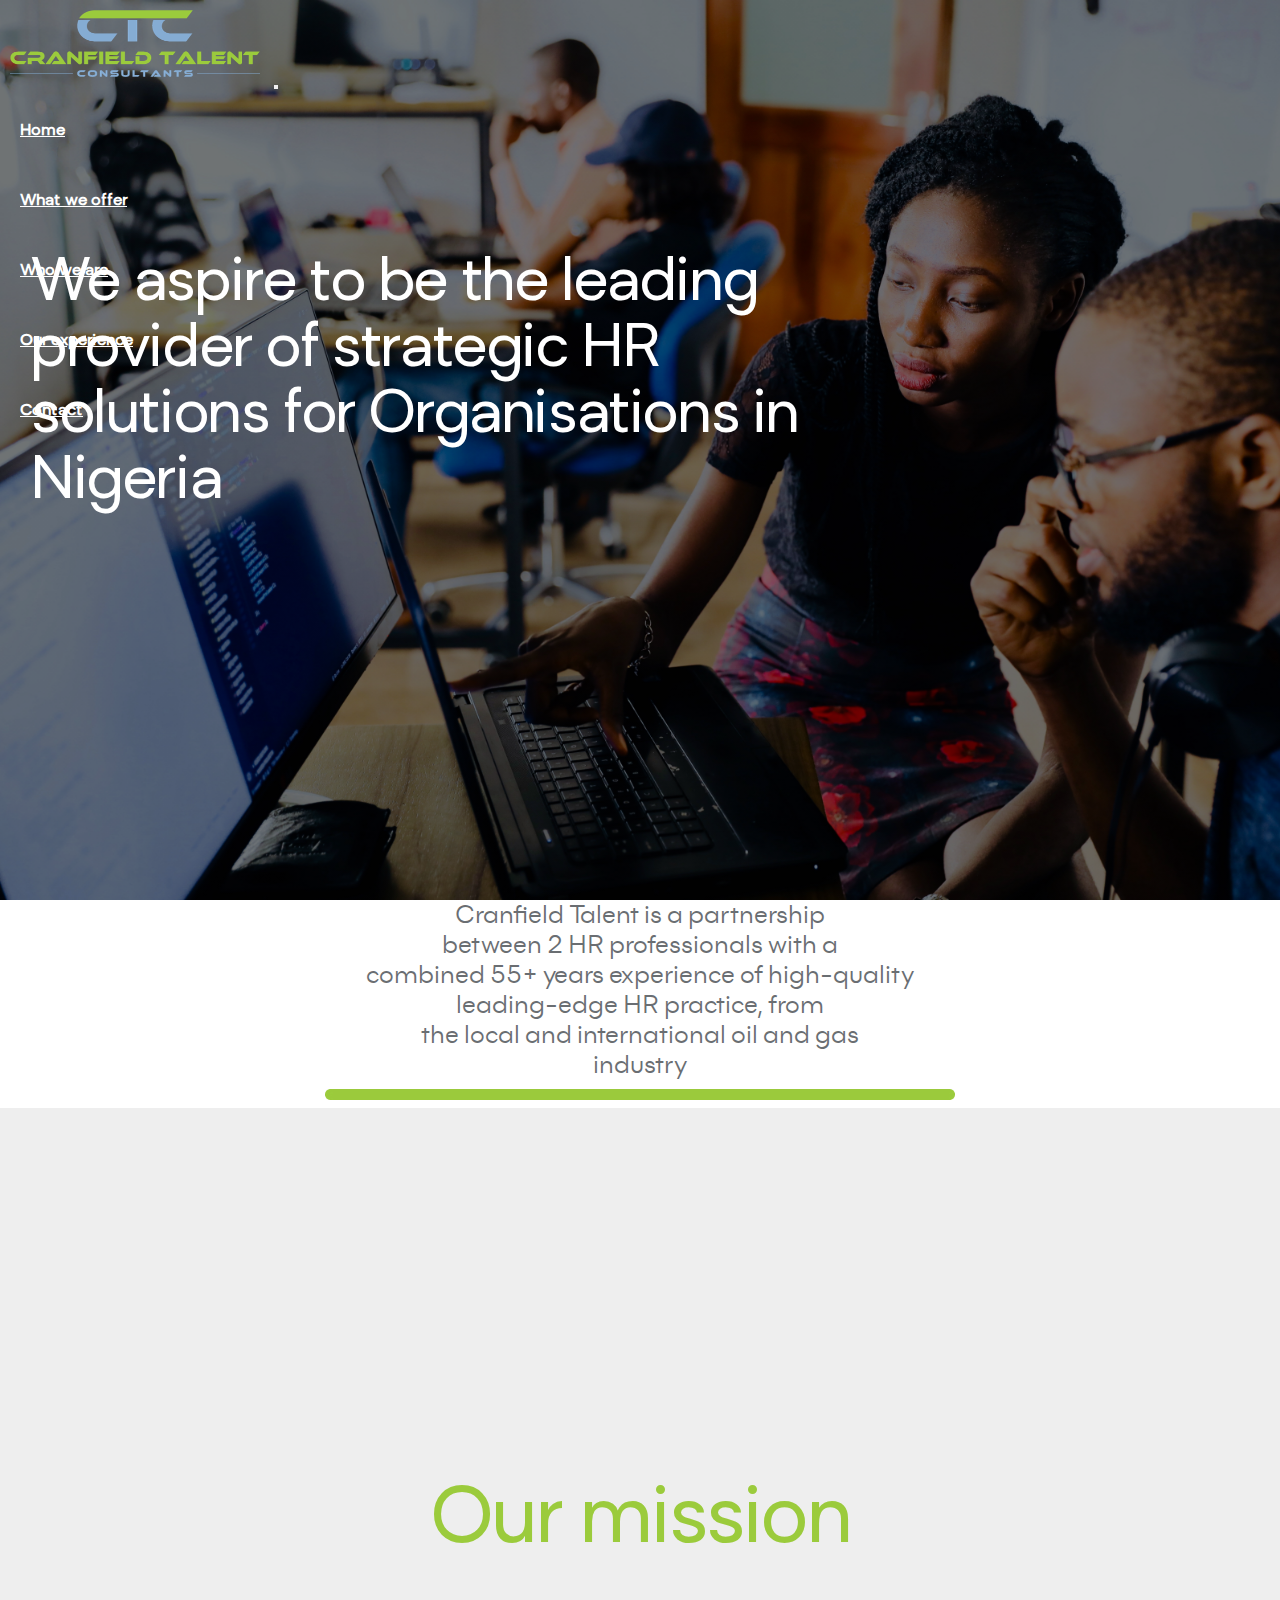
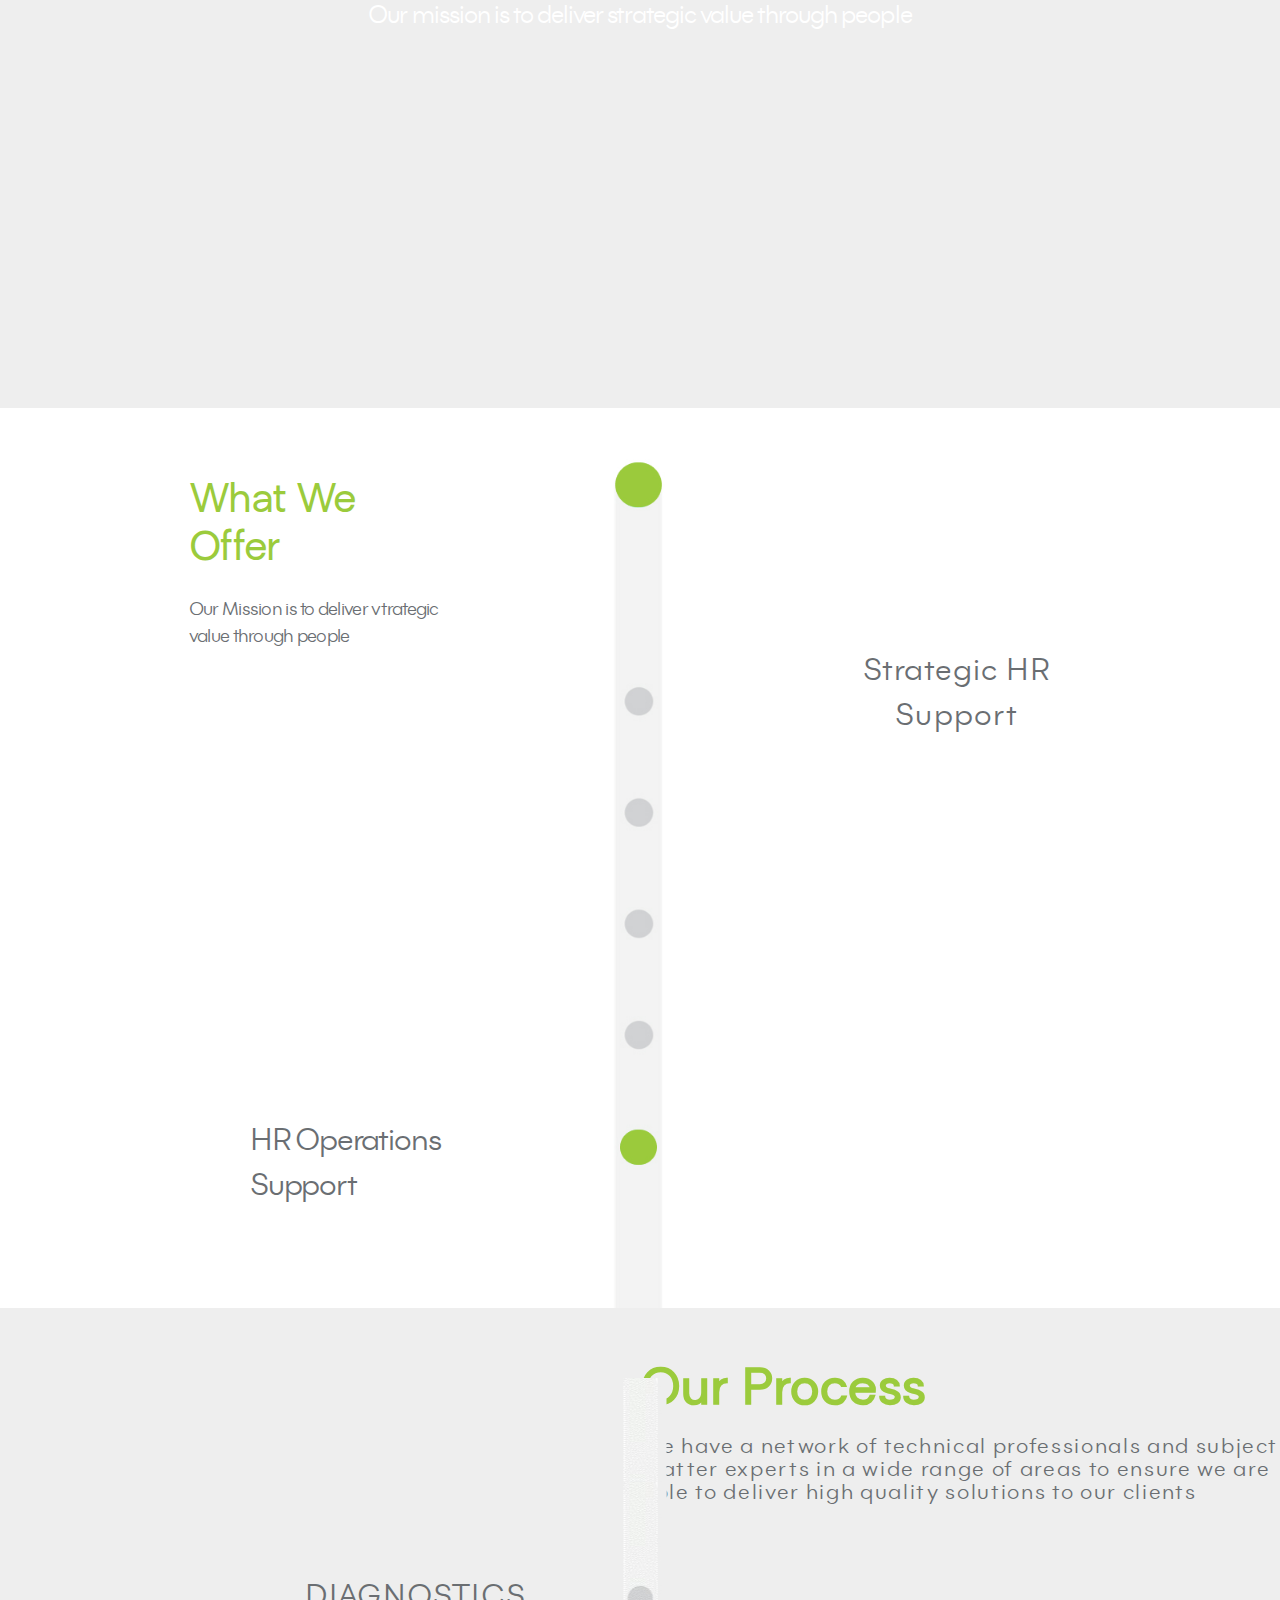
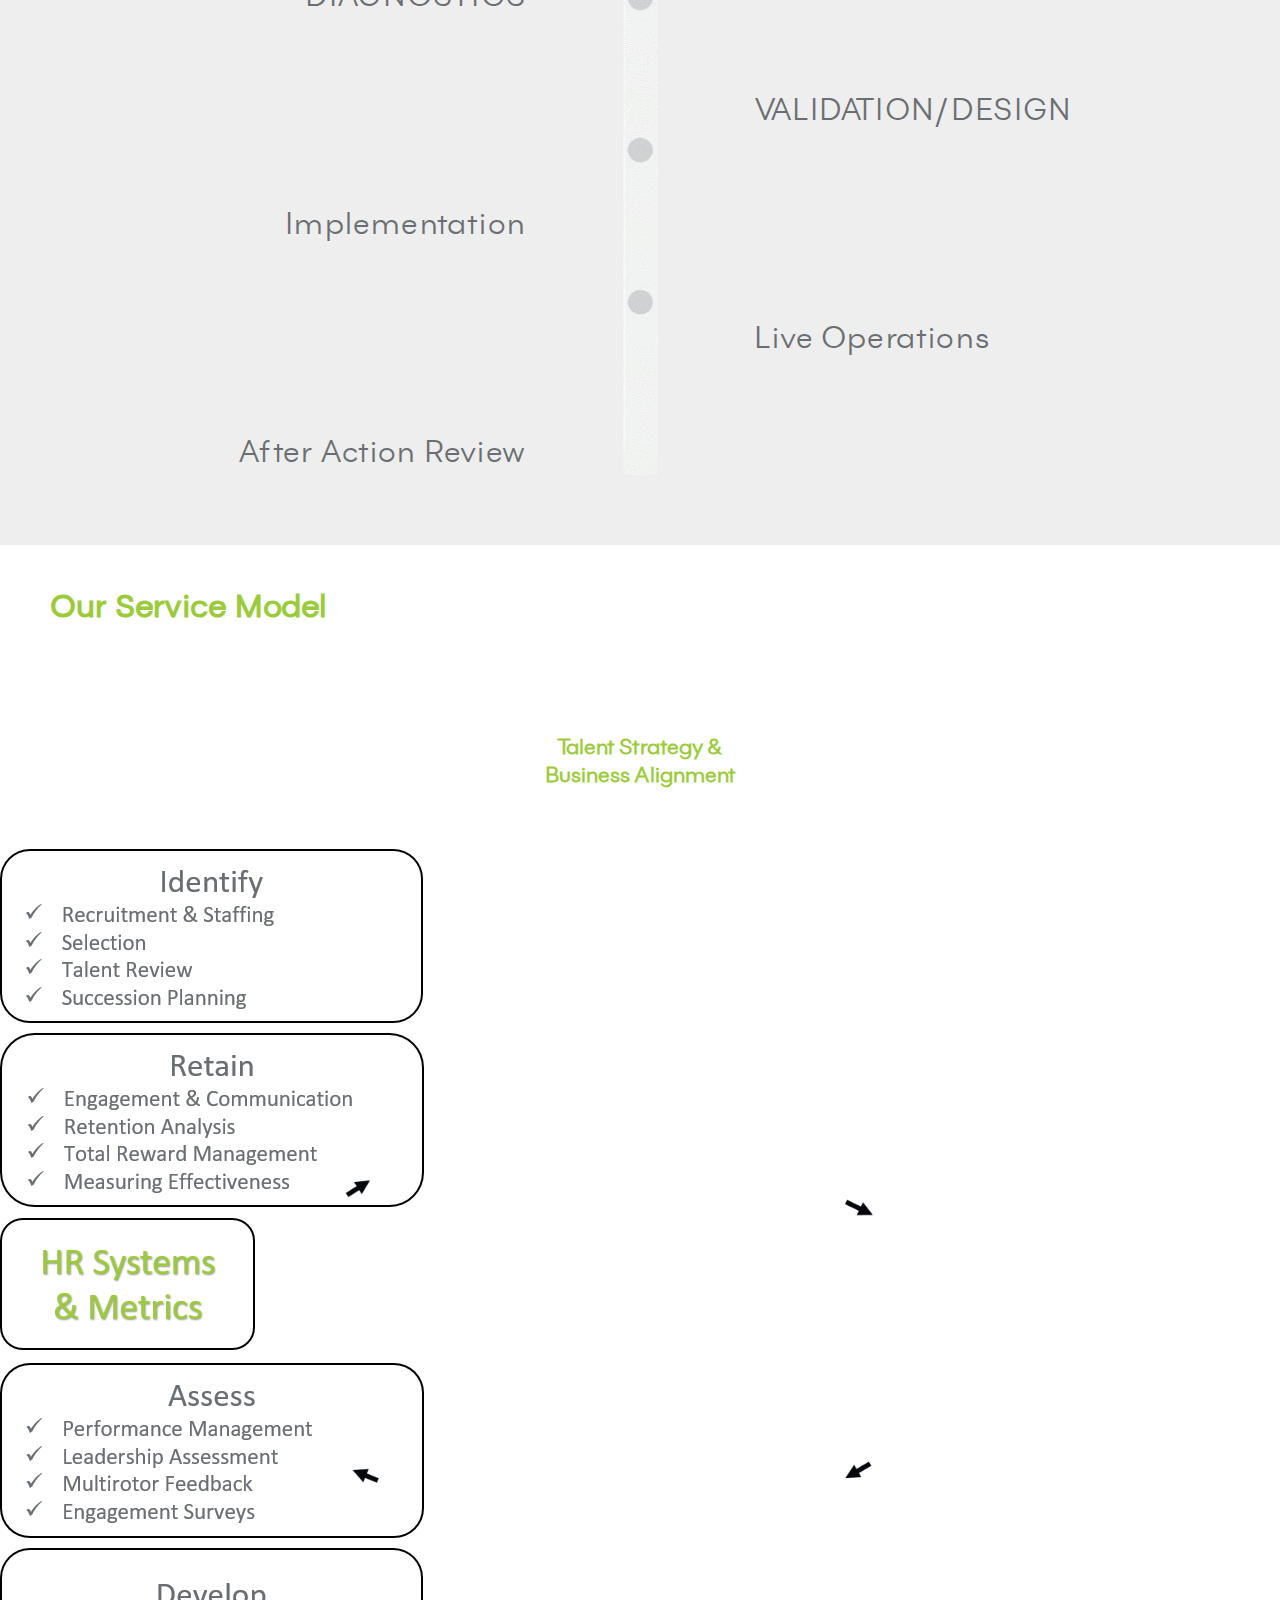
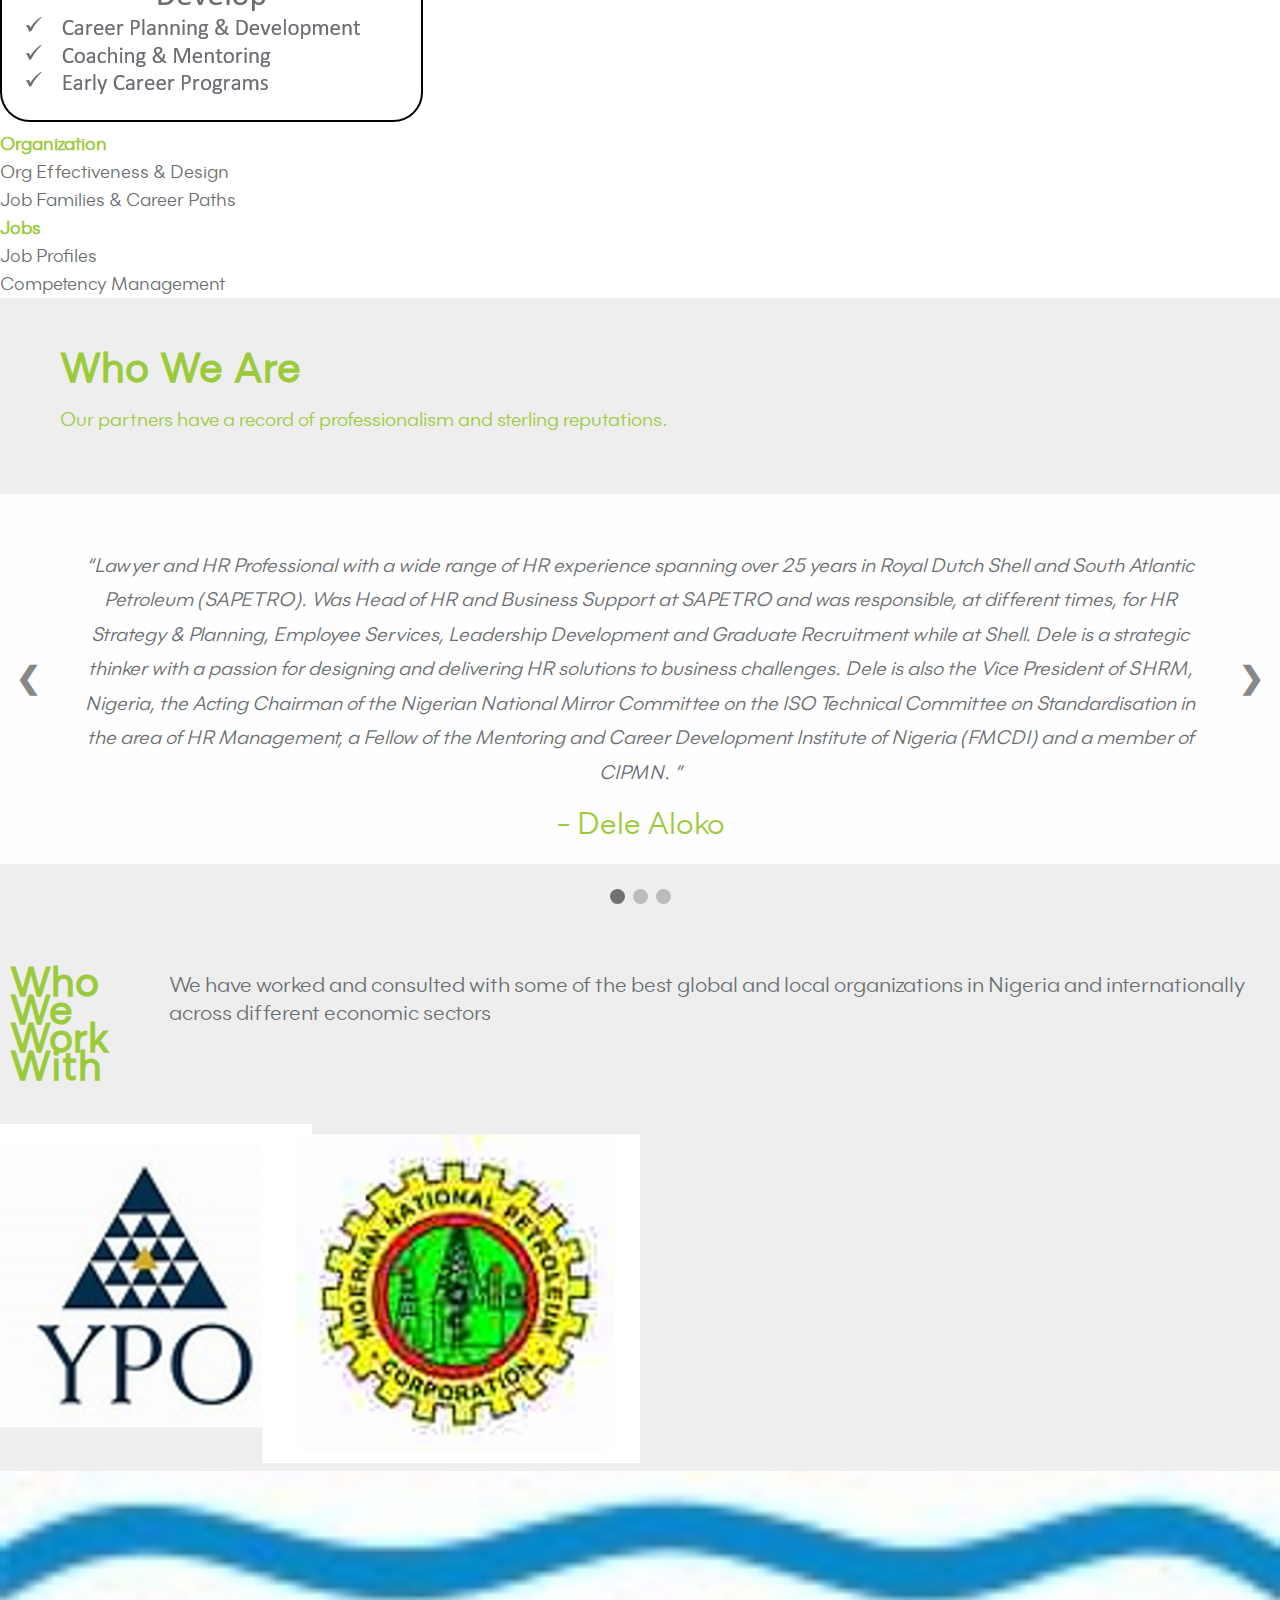
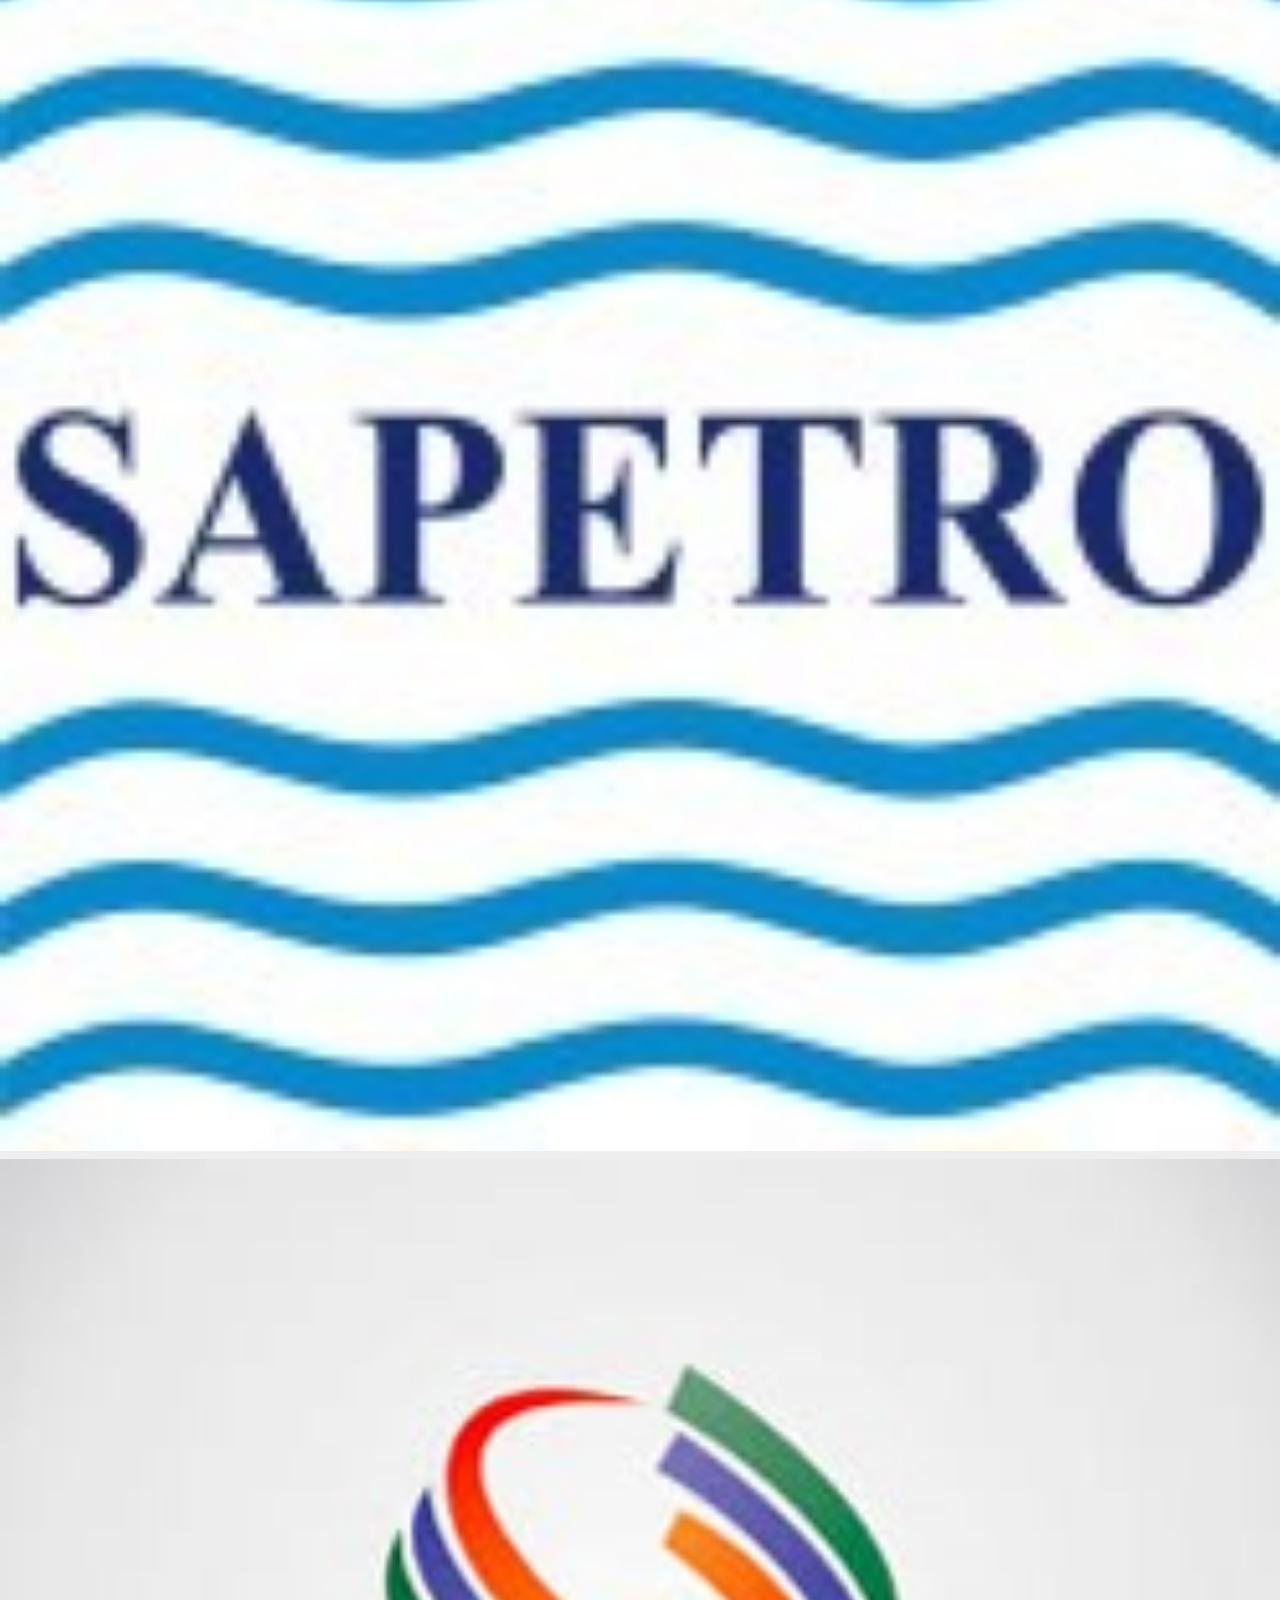
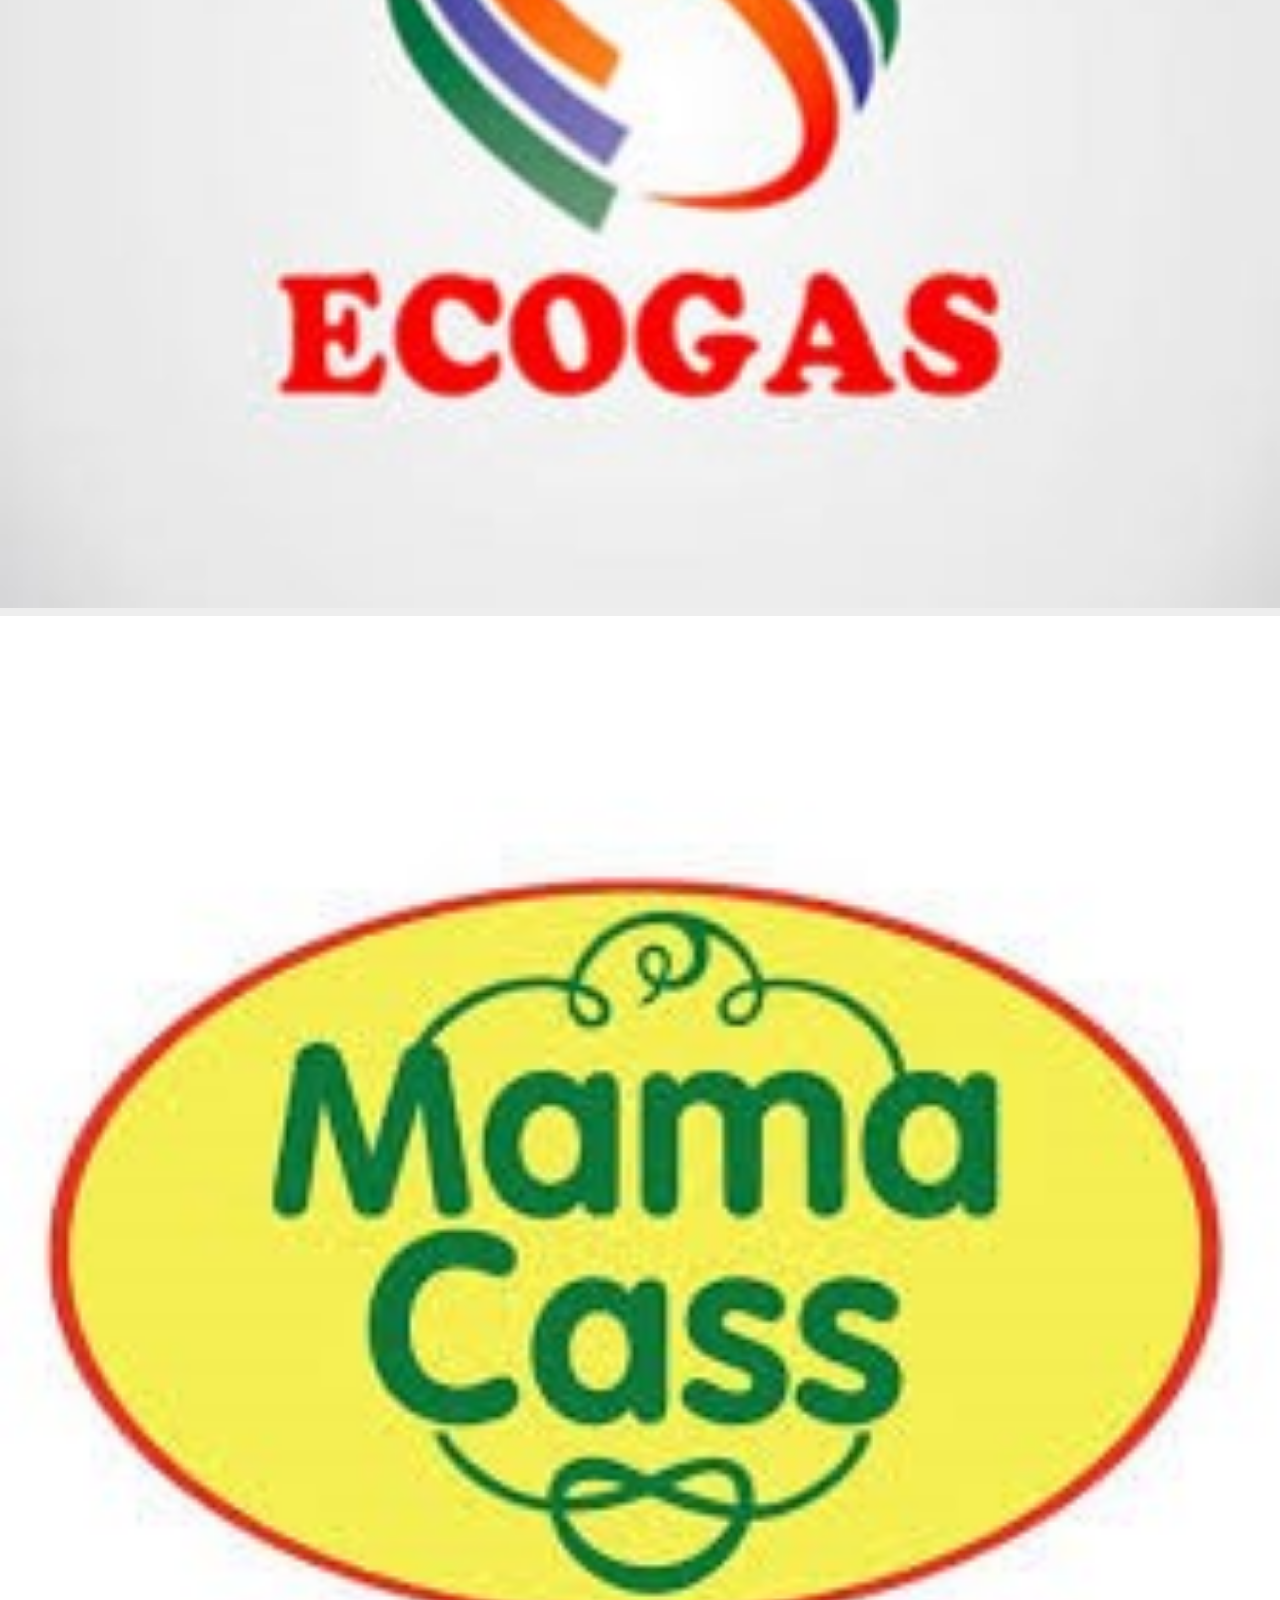
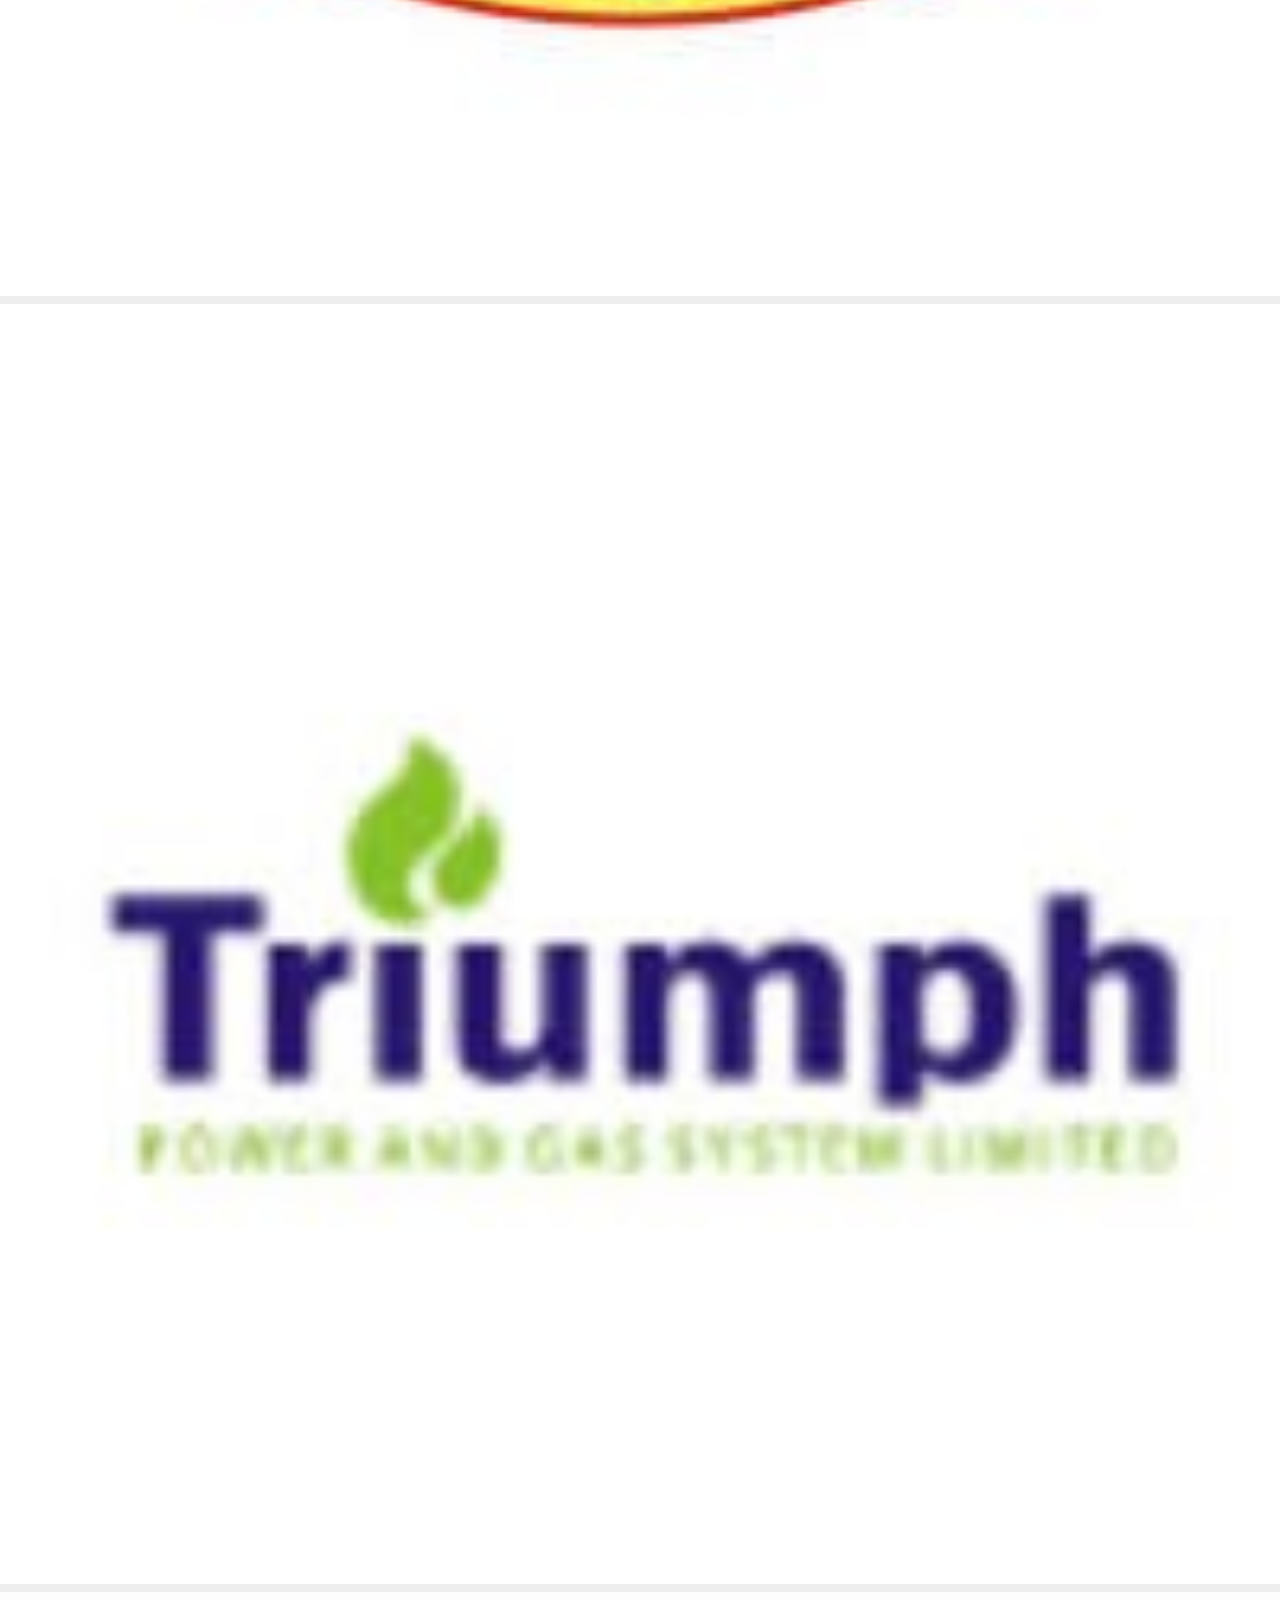
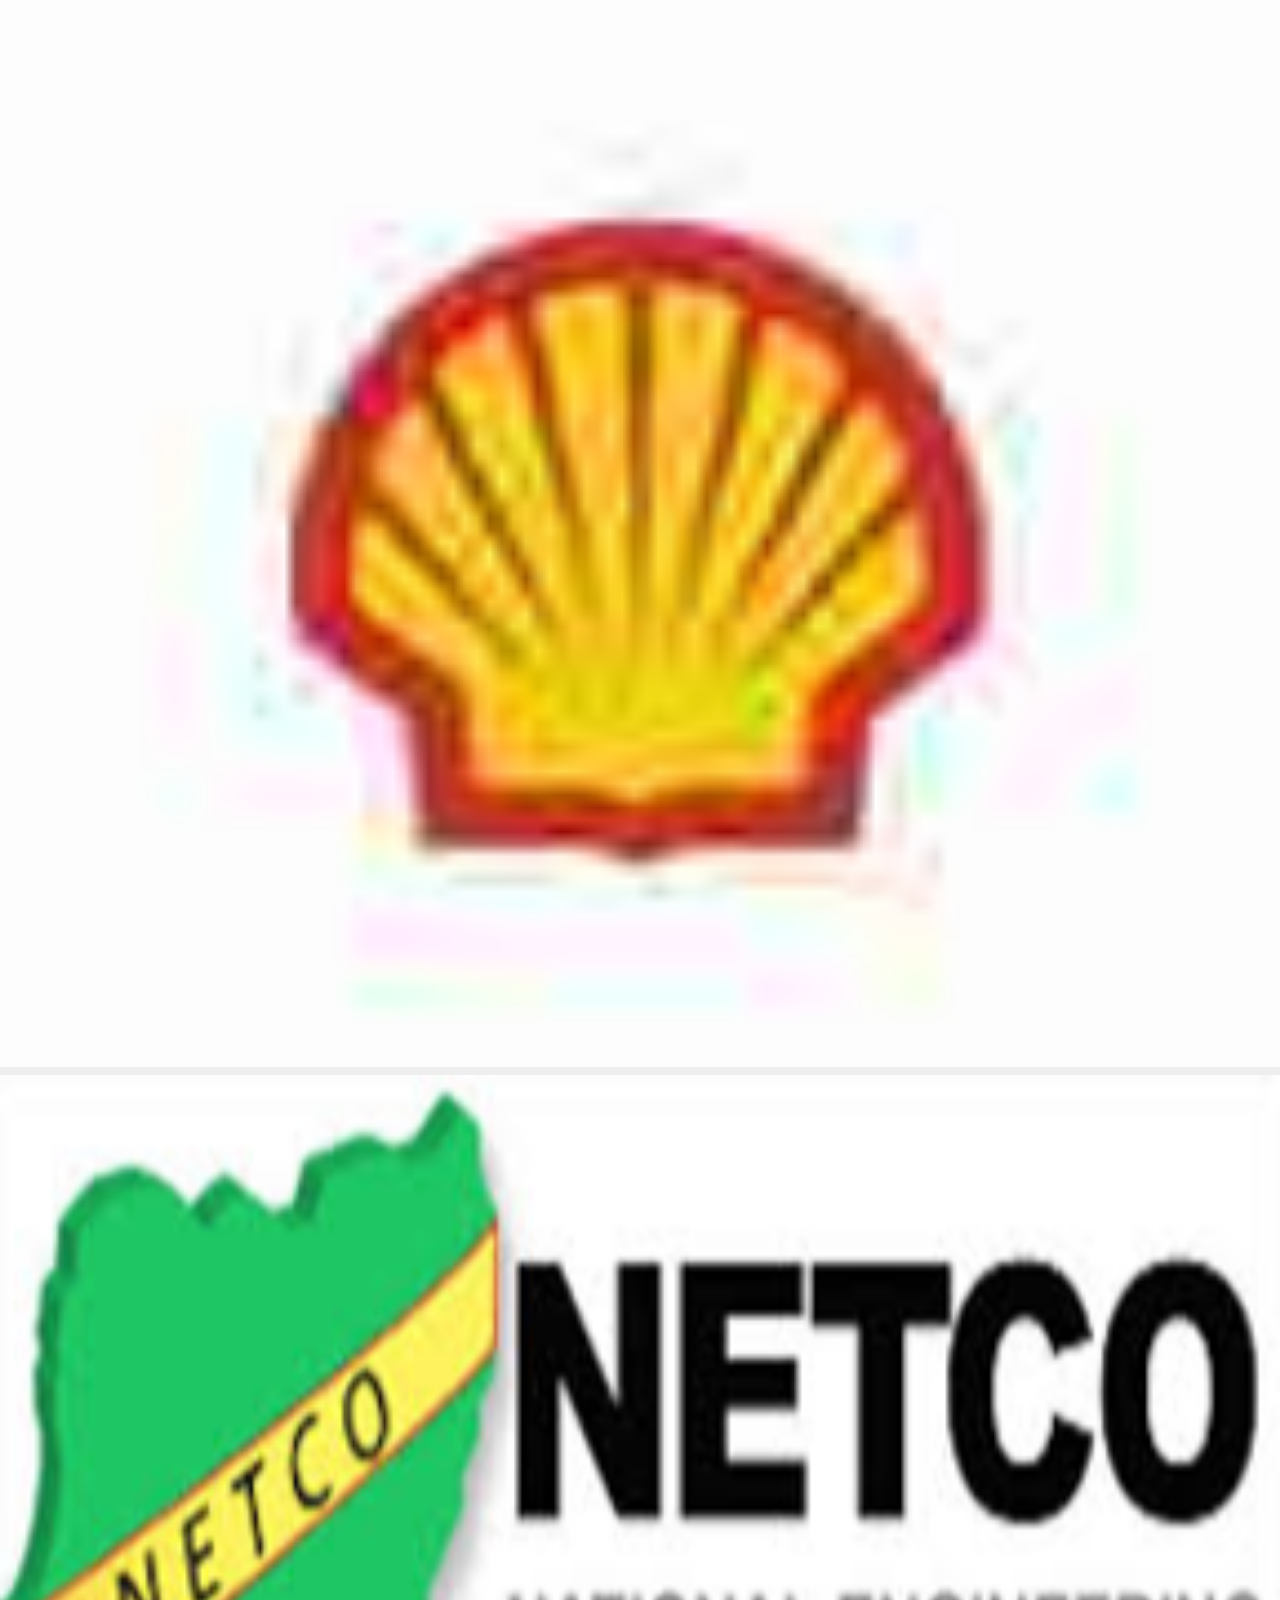
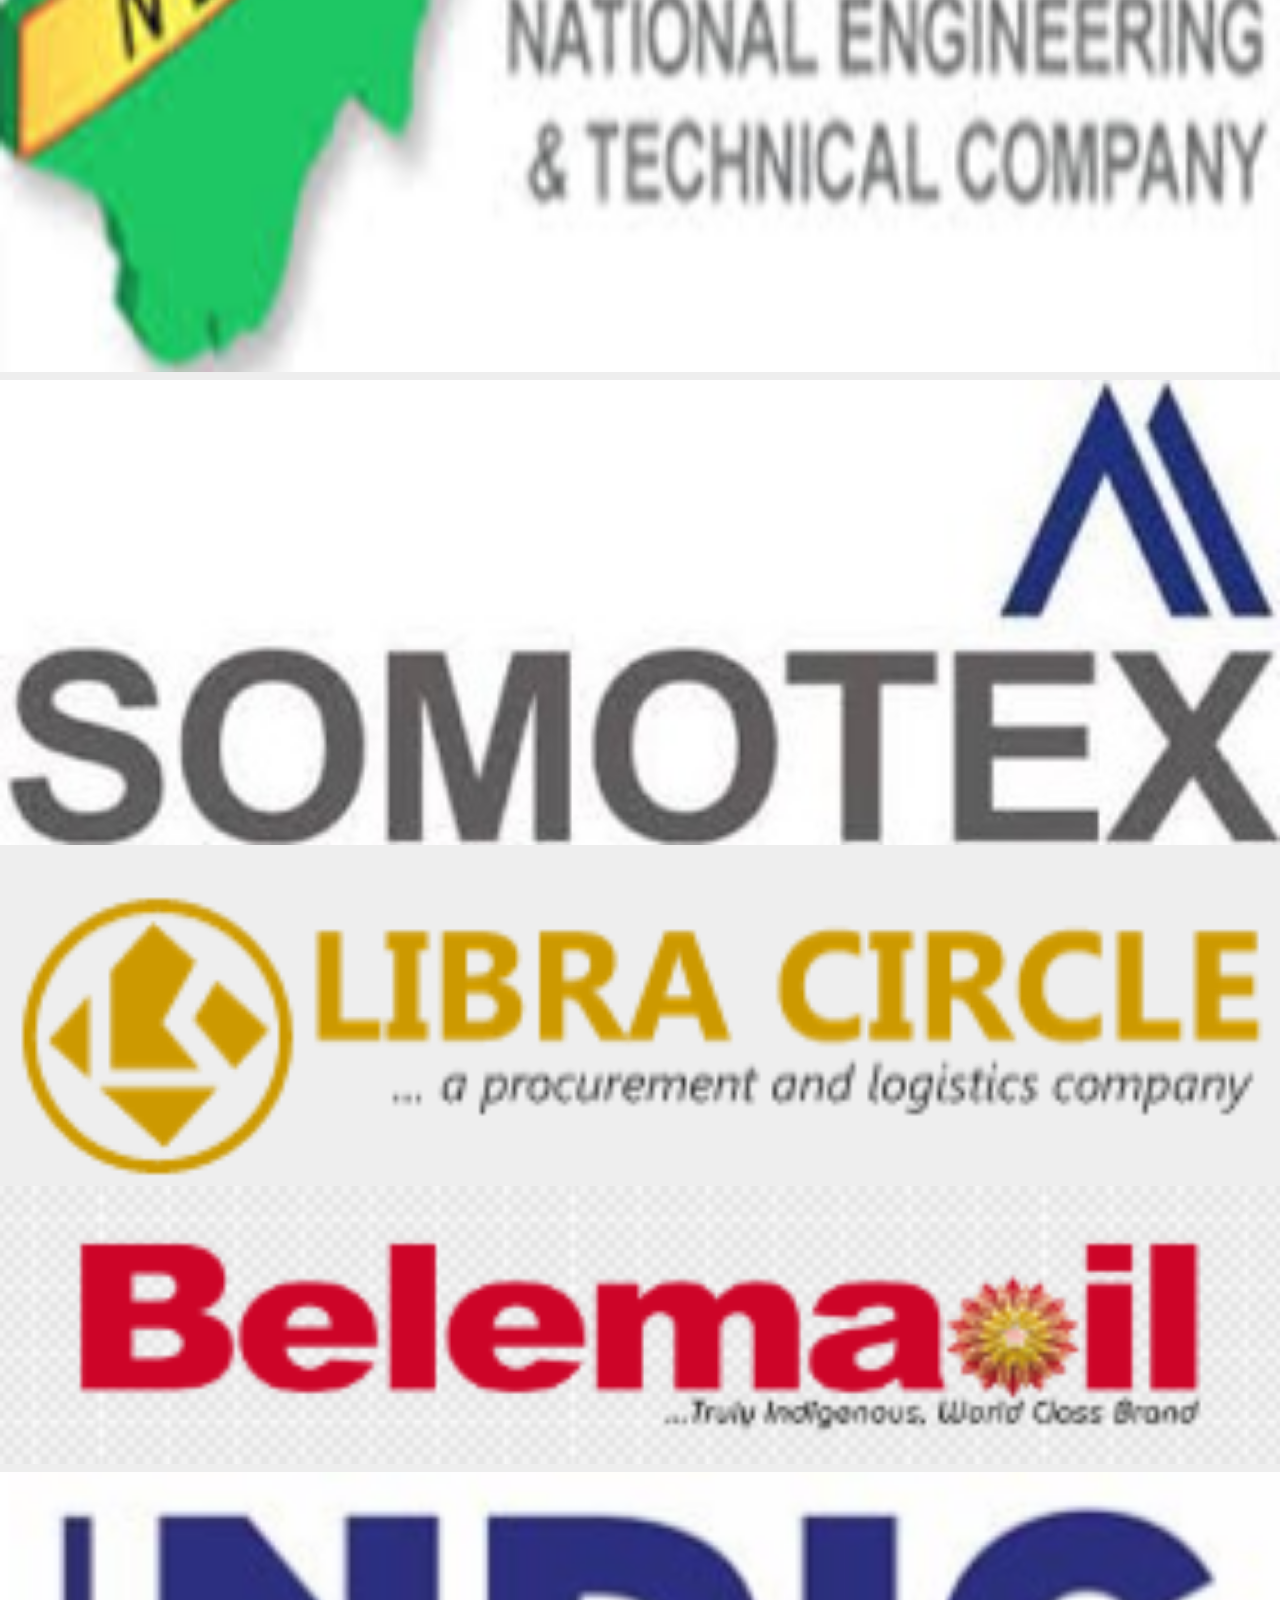
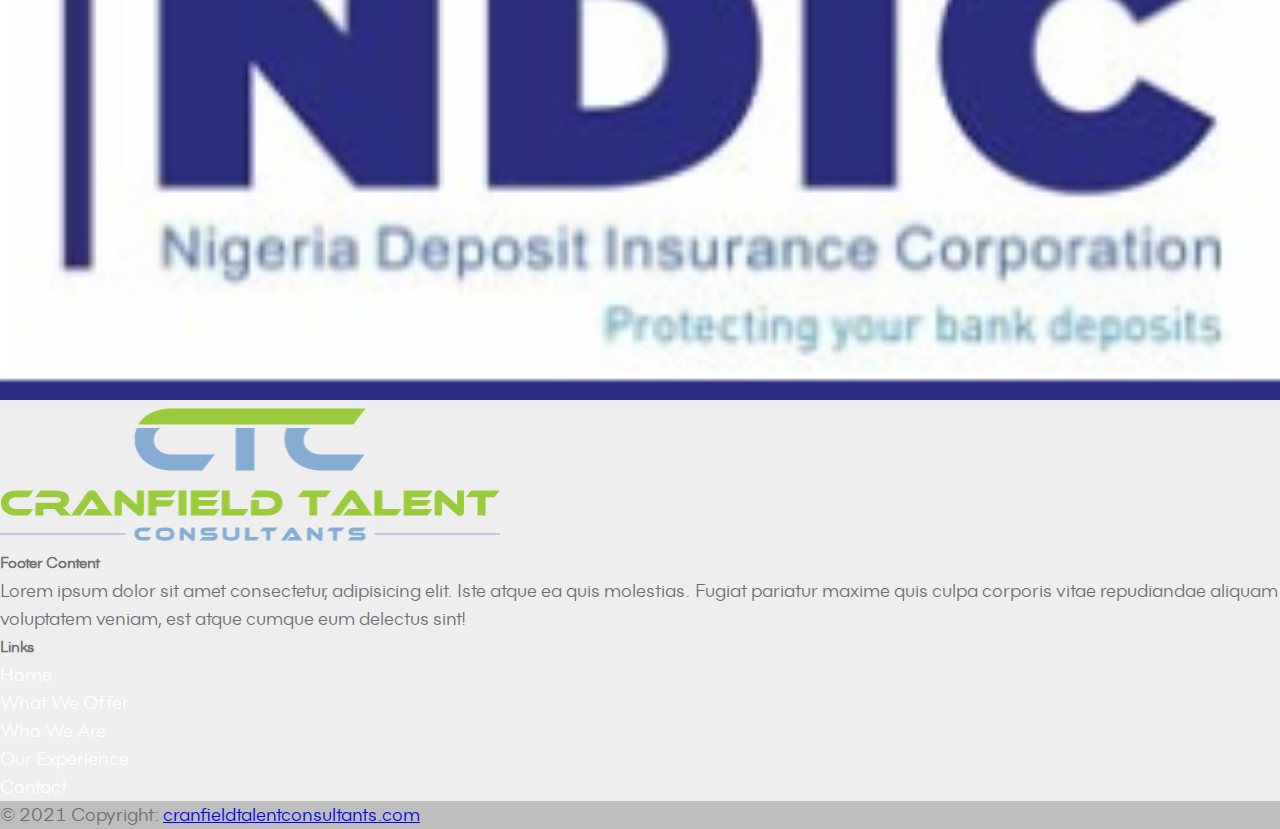
==== commit 4ba4d4d1: "make customizations to text" ====
--- a/index.html
+++ b/index.html
@@ -53,7 +53,7 @@
 									<a class="nav-link" href="#who-we-are">Who we are</a>
 								</li>
 								<li class="nav-item">
-									<a class="nav-link" href="#our-experience">Our Experience</a>
+									<a class="nav-link" href="#our-experience">Our experience</a>
 								</li>
 								<li class="nav-item">
 									<a class="nav-link" id="contact" href="#contact">Contact</a>
@@ -80,7 +80,7 @@
 					<div class="partnership py-5">
 						<p>
 							Cranfield Talent is a partnership<br />
-							between 2 HR Professionals with a<br />
+							between 2 HR professionals with a<br />
 							combined 55+ years experience of high-quality<br />leading-edge HR
 							practice, from<br />
 							the local and international oil and gas<br />
@@ -100,8 +100,8 @@
 			<div class="row">
 				<div class="col-md-12 col-12">
 					<div class="our-mission-div">
-						<h1>Our Mission</h1>
-						<p>Our Mission is to deliver Strategic Value Through People</p>
+						<h1>Our mission</h1>
+						<p>Our mission is to deliver strategic value through people</p>
 					</div>
 				</div>
 			</div>
@@ -114,7 +114,7 @@
 					<div class="what-we-offer-div">
 						<div class="left-part">
 							<h1>What We Offer</h1>
-							<p>Our Mission is to deliver Strategic Value Through People</p>
+							<p>Our Mission is to deliver vtrategic value through people</p>
 						</div>
 						<figure>
 							<img src="./images/pipe1.jpg" class="img-fluid" alt="pipe" />
@@ -620,7 +620,7 @@
 
 			<div class="container">
 			<div
-				class="row text-center d-flex justify-content-center align-items-center"
+				class="row text-center d-flex justify-content-center align-items-center py-4"
 			>
 				<div class="col-md-2 col-12">
 					<figure class="text-center m-auto">
--- a/style/style.css
+++ b/style/style.css
@@ -646,6 +646,39 @@
   .our-mission p {
     font-size: 1rem !important;
   }
+  .our-process .dia,
+  .our-process .imp,
+  .our-process .after-actn {
+    width: 100%;
+    margin: 70px 0px;
+    text-align: center;
+  }
+  .our-process .dia p,
+  .our-process .imp p,
+  .our-process .after-actn p {
+    color: #6a6e72;
+    font-weight: 400;
+    letter-spacing: 0.04em;
+    font-size: 30px;
+    padding: 8px 50px;
+  }
+  .our-process .v-d,
+  .our-process .live-opr {
+    width: 100% !important;
+    margin: 70px 0px 0px auto;
+  }
+  .our-process .v-d p,
+  .our-process .live-opr p {
+    color: #6a6e72;
+    font-weight: 400;
+    letter-spacing: 0.04em;
+    font-size: 30px;
+    padding: 8px 50px;
+  }
+  .our-process .row {
+    width: 100% !important;
+    text-align: center;
+  }
   .our-process h1,
   .our-process p {
     text-align: center !important;
@@ -672,20 +705,6 @@
     text-align: left !important;
     font-size: 12px !important;
   }
-  .our-process .c1 {
-    top: 40%;
-  }
-  .our-process .c2 {
-    top: 25%;
-  }
-  .our-process .c3 {
-    top: 52%;
-    left: 20%;
-  }
-  .our-process .c5 {
-    bottom: 12%;
-    left: 20%;
-  }
   .our-process .live-op .col-md-5 {
     position: static !important;
   }
